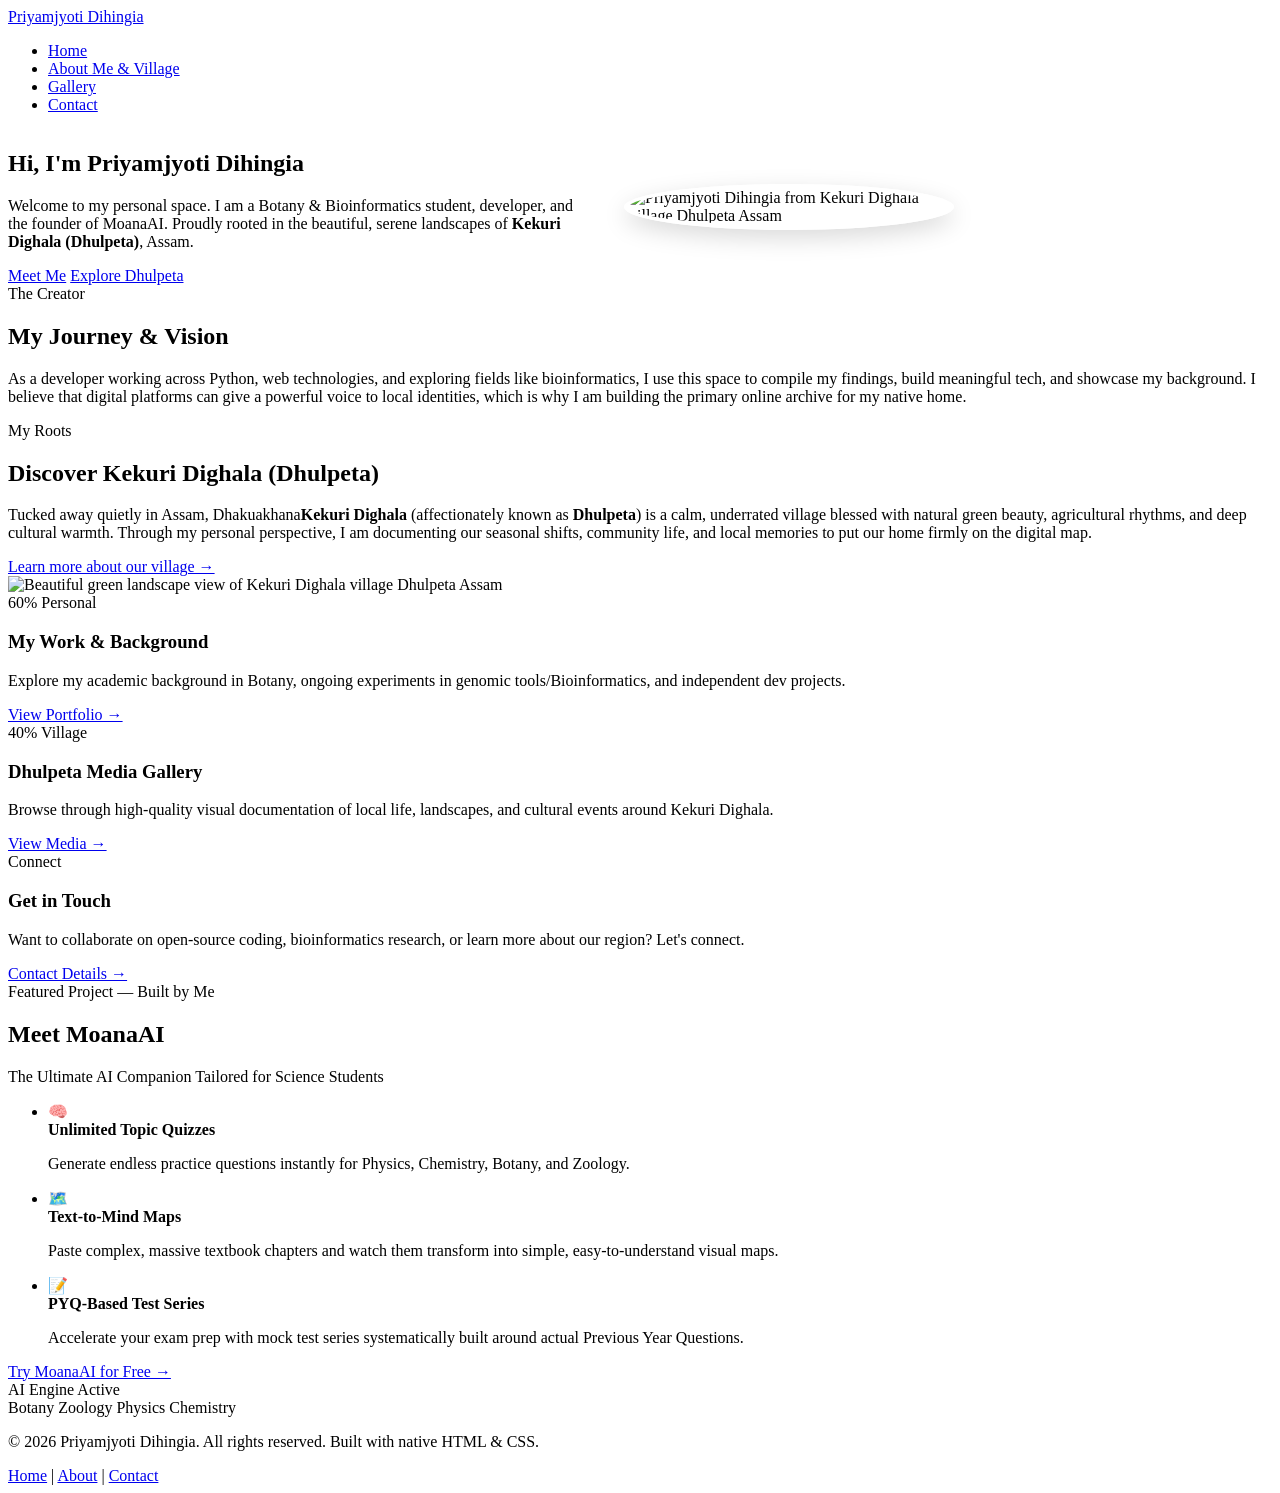
==== index.html @ 89a06f6f "Add files via upload" ====
<!DOCTYPE html>
<html lang="en">
<head>
    <meta charset="UTF-8">
    <meta name="viewport" content="width=device-width, initial-scale=1.0">
    <meta name="theme-color" content="#1b5e20"> 

    <title>Priyamjyoti Dihingia | Official Portal of Kekuri Dighala (Dhulpeta)</title>
    <meta name="description" content="Welcome to the digital portal of Priyamjyoti Dihingia, developer and researcher from Kekuri Dighala (Dhulpeta), Assam. Explore local insights, community media, and personal projects.">
    
    <link rel="canonical" href="https://your-username.github.io/my-village-website/index.html">

    <link rel="stylesheet" href="css/style.css">

    <script type="application/ld+json">
    {
      "@context": "https://schema.org",
      "@type": "ProfilePage",
      "mainEntity": {
        "@type": "Person",
        "name": "Priyamjyoti Dihingia",
        "description": "Website Developer, Bioinformatics Student, Botany Student, Python Developer, and founder of MoanaAI.",
        "image": "https://your-username.github.io/my-village-website/images/priyamjyoti-dihingia-kekuri-dighala.webp",
        "homeLocation": {
          "@type": "Place",
          "name": "Kekuri Dighala",
          "alternateName": "Dhulpeta",
          "address": {
            "@type": "PostalAddress",
            "addressRegion": "Assam",
            "addressCountry": "IN"
          }
        }
      }
    }
    </script>
</head>
<body>

    <header>
        <div class="logo">
            <a href="index.html">Priyamjyoti Dihingia</a>
        </div>
        <nav>
            <ul>
                <li><a href="index.html" class="active" aria-current="page">Home</a></li>
                <li><a href="about.html">About Me & Village</a></li>
                <li><a href="gallery.html">Gallery</a></li>
                <li><a href="contact.html">Contact</a></li>
            </ul>
        </nav>
    </header>

    <main>
        
        <section class="hero" id="home">
            <div class="hero-content" style="display: flex; align-items: center; gap: 40px; text-align: left; max-width: 1000px;">
                
                <div class="hero-text-left" style="flex: 15;">
                    <h1>Hi, I'm Priyamjyoti Dihingia</h1>
                    <p>Welcome to my personal space. I am a Botany & Bioinformatics student, developer, and the founder of MoanaAI. Proudly rooted in the beautiful, serene landscapes of <strong>Kekuri Dighala (Dhulpeta)</strong>, Assam.</p>
                    <div class="hero-buttons">
                        <a href="about.html" class="btn btn-primary">Meet Me</a>
                        <a href="gallery.html" class="btn btn-secondary">Explore Dhulpeta</a>
                    </div>
                </div>

                <div class="hero-image-right" style="flex: 10;">
                    <img src="images/priyamjyoti-dihingia-kekuri-dighala.webp" 
                         alt="Priyamjyoti Dihingia from Kekuri Dighala village Dhulpeta Assam" 
                         style="width: 100%; max-width: 320px; border-radius: 50%; border: 5px solid #ffffff; box-shadow: 0 8px 25px rgba(0,0,0,0.15);">
                </div>

            </div>
        </section>

        <section class="intro-section container">
            <div class="section-title-wrap">
                <span class="subtitle">The Creator</span>
                <h2>My Journey & Vision</h2>
            </div>
            <p>As a developer working across Python, web technologies, and exploring fields like bioinformatics, I use this space to compile my findings, build meaningful tech, and showcase my background. I believe that digital platforms can give a powerful voice to local identities, which is why I am building the primary online archive for my native home.</p>
        </section>

        <section class="village-highlight container">
            <div class="village-card-layout">
                <div class="village-text">
                    <span class="subtitle">My Roots</span>
                    <h2>Discover Kekuri Dighala (Dhulpeta)</h2>
                    <p>Tucked away quietly in Assam, Dhakuakhana<strong>Kekuri Dighala</strong> (affectionately known as <strong>Dhulpeta</strong>) is a calm, underrated village blessed with natural green beauty, agricultural rhythms, and deep cultural warmth. Through my personal perspective, I am documenting our seasonal shifts, community life, and local memories to put our home firmly on the digital map.</p>
                    <a href="about.html#village-details" class="text-link">Learn more about our village &rarr;</a>
                </div>
                <div class="village-img-placeholder">
                    <img src="images/kekuri-dighala-scenery.webp" alt="Beautiful green landscape view of Kekuri Dighala village Dhulpeta Assam" loading="lazy">
                </div>
            </div>
        </section>

        <section class="features-section container">
            
            <div class="feature-card">
                <span class="card-tag personal">60% Personal</span>
                <h3>My Work & Background</h3>
                <p>Explore my academic background in Botany, ongoing experiments in genomic tools/Bioinformatics, and independent dev projects.</p>
                <a href="about.html" class="text-link">View Portfolio &rarr;</a>
            </div>

            <div class="feature-card">
                <span class="card-tag village">40% Village</span>
                <h3>Dhulpeta Media Gallery</h3>
                <p>Browse through high-quality visual documentation of local life, landscapes, and cultural events around Kekuri Dighala.</p>
                <a href="gallery.html" class="text-link">View Media &rarr;</a>
            </div>

            <div class="feature-card">
                <span class="card-tag neutral">Connect</span>
                <h3>Get in Touch</h3>
                <p>Want to collaborate on open-source coding, bioinformatics research, or learn more about our region? Let's connect.</p>
                <a href="contact.html" class="text-link">Contact Details &rarr;</a>
            </div>

        </section>

        <!-- ================= MOANA AI SPONSORSHIP/AD CARD ================= -->
<section class="moana-ad-container container">
    <div class="moana-card">
        <div class="moana-badge">Featured Project — Built by Me</div>
        
        <div class="moana-content-wrapper">
            <div class="moana-info">
                <h2>Meet MoanaAI</h2>
                <p class="moana-tagline">The Ultimate AI Companion Tailored for Science Students</p>
                
                <ul class="moana-features">
                    <li>
                        <span class="moana-icon">🧠</span>
                        <div>
                            <strong>Unlimited Topic Quizzes</strong>
                            <p>Generate endless practice questions instantly for Physics, Chemistry, Botany, and Zoology.</p>
                        </div>
                    </li>
                    <li>
                        <span class="moana-icon">🗺️</span>
                        <div>
                            <strong>Text-to-Mind Maps</strong>
                            <p>Paste complex, massive textbook chapters and watch them transform into simple, easy-to-understand visual maps.</p>
                        </div>
                    </li>
                    <li>
                        <span class="moana-icon">📝</span>
                        <div>
                            <strong>PYQ-Based Test Series</strong>
                            <p>Accelerate your exam prep with mock test series systematically built around actual Previous Year Questions.</p>
                        </div>
                    </li>
                </ul>

                <div class="moana-cta-wrap">
                    <a href="https://synap-seed.vercel.app" target="_blank" rel="noopener" class="btn btn-moana">Try MoanaAI for Free &rarr;</a>
                </div>
            </div>
            
            <!-- A clean, pure CSS mock graphic representing visual learning -->
            <div class="moana-visual-side">
                <div class="ai-sphere-glow"></div>
                <div class="tech-box">
                    <span>AI Engine Active</span>
                    <div class="tech-line"></div>
                    <div class="tech-line short"></div>
                    <div class="tech-tags">
                        <span class="t-tag">Botany</span>
                        <span class="t-tag">Zoology</span>
                        <span class="t-tag">Physics</span>
                        <span class="t-tag">Chemistry</span>
                    </div>
                </div>
            </div>
        </div>
    </div>
</section>

    </main>

    <footer>
        <div class="footer-content container">
            <p>&copy; 2026 Priyamjyoti Dihingia. All rights reserved. Built with native HTML & CSS.</p>
            <div class="footer-links">
                <a href="index.html">Home</a> | 
                <a href="about.html">About</a> | 
                <a href="contact.html">Contact</a>
            </div>
        </div>
    </footer>

</body>
</html>
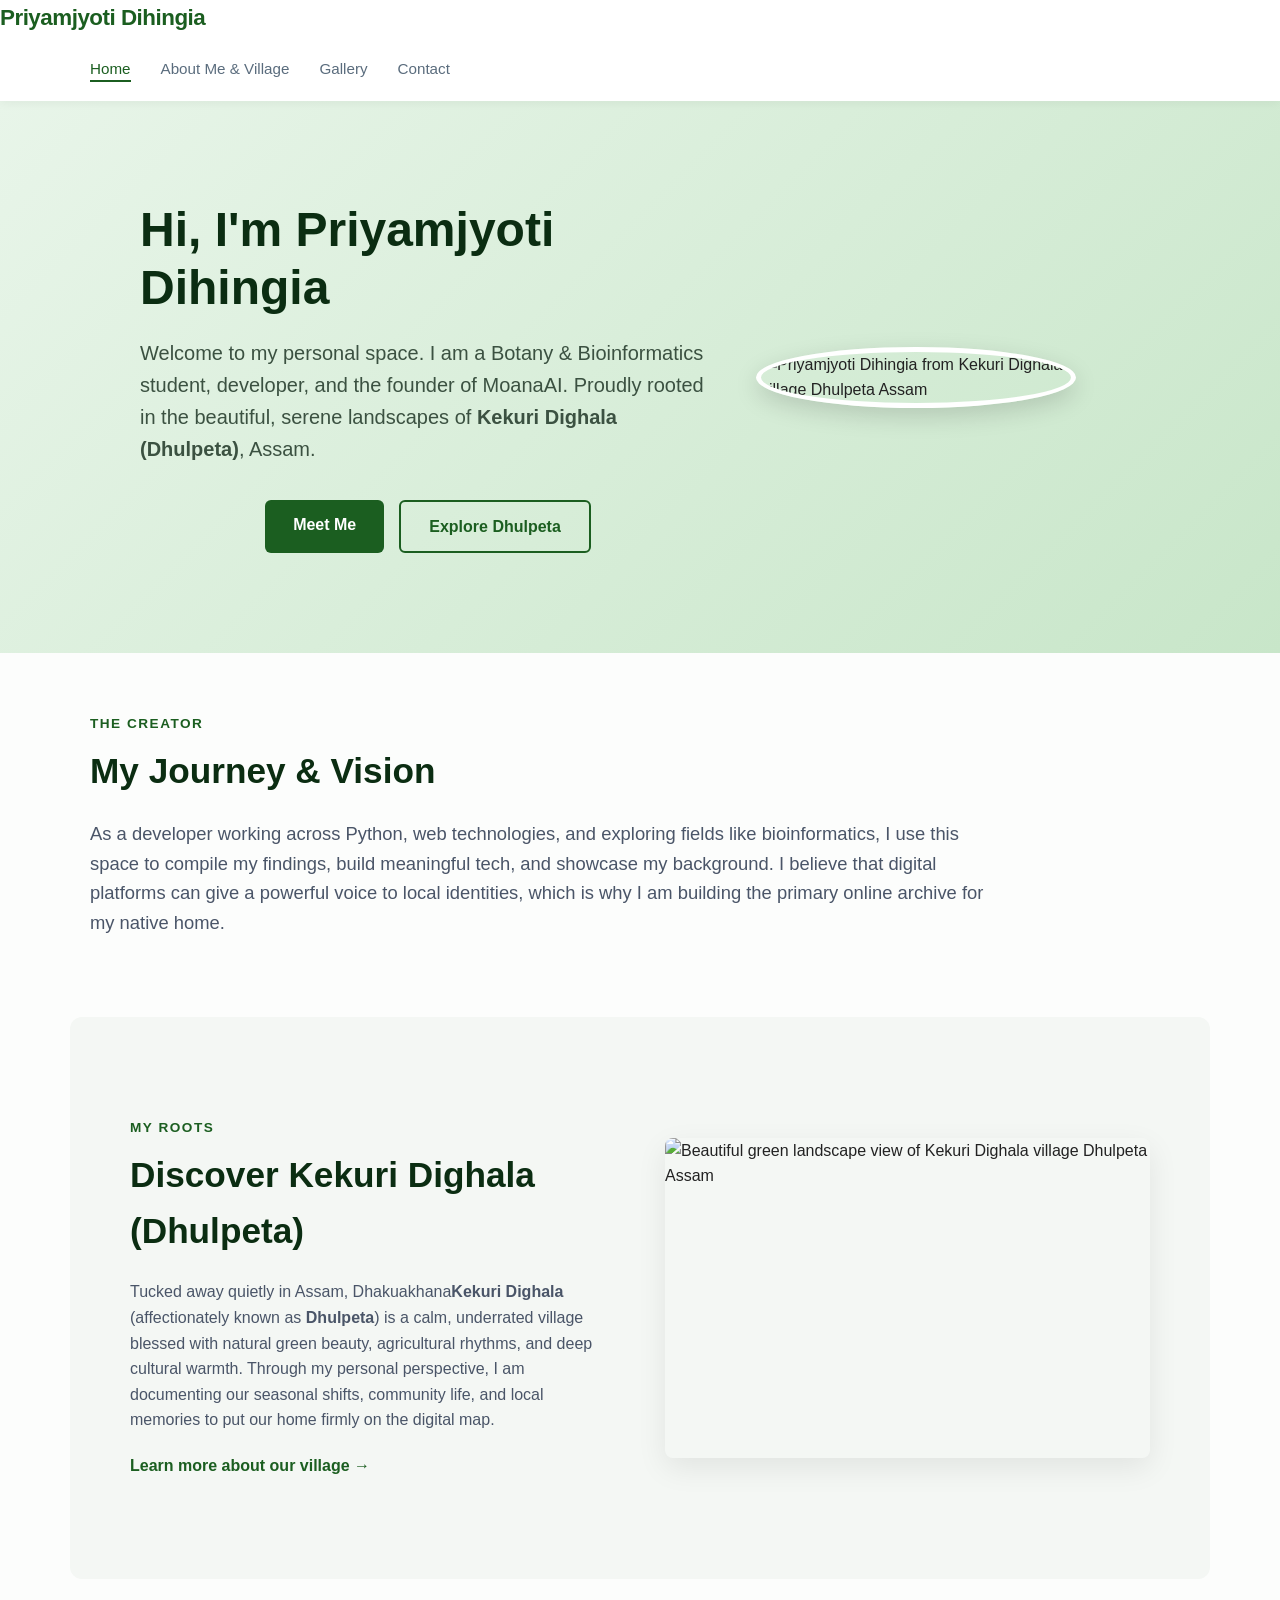
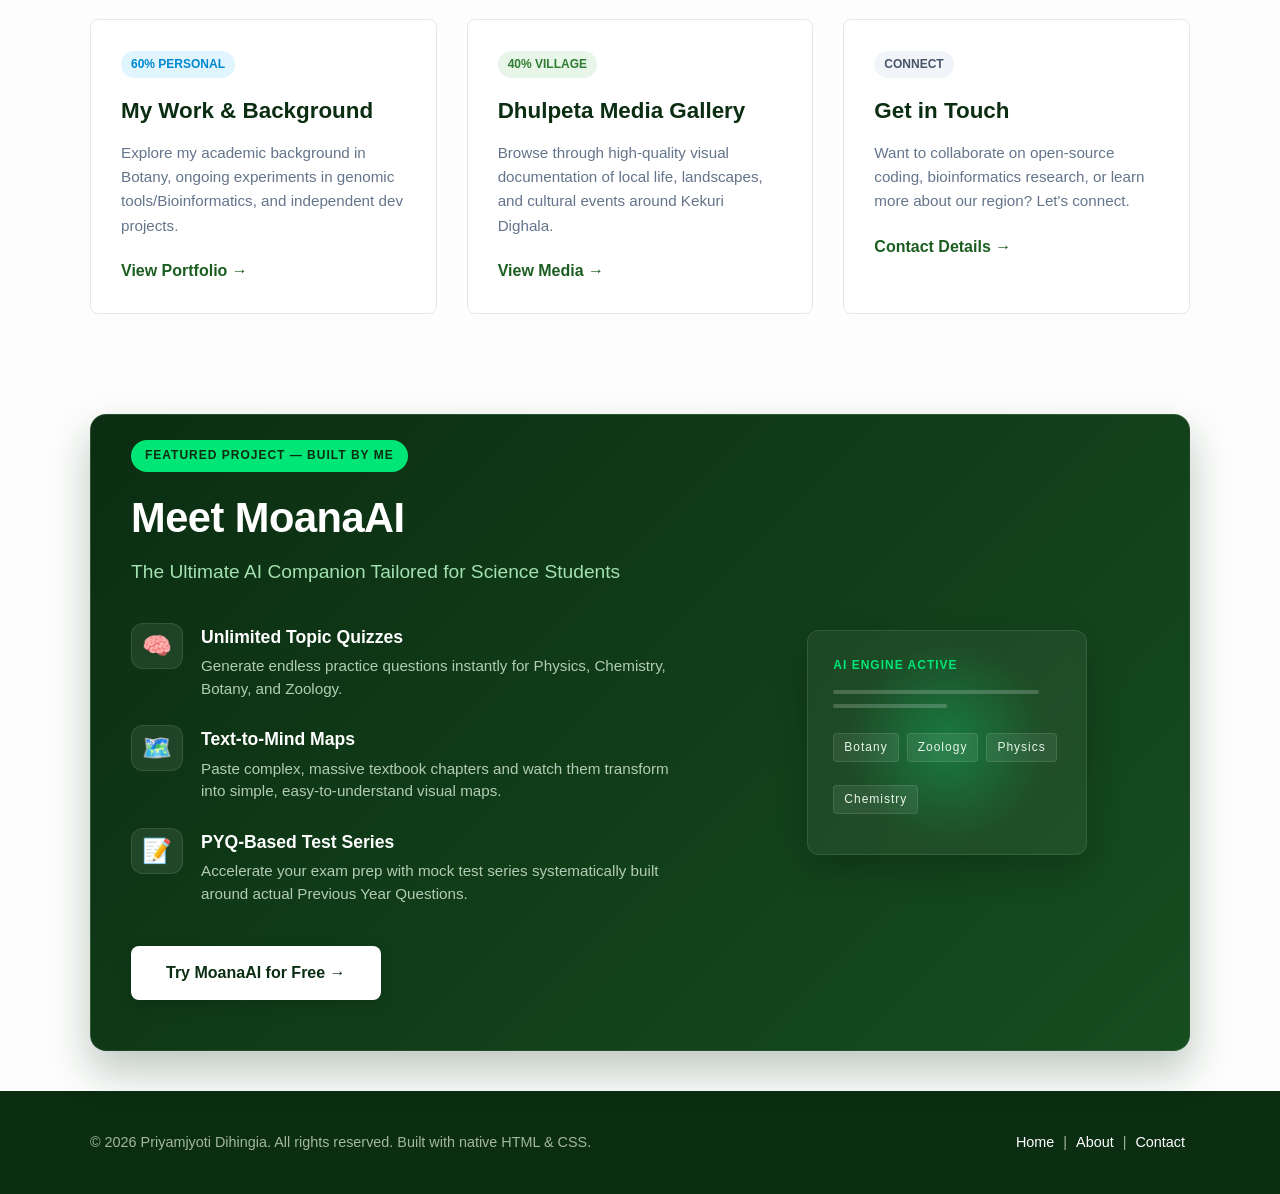
==== commit 1ec98f06: "Fix: removed absolute path slash for github pages compatibility" ====
--- a/index.html
+++ b/index.html
@@ -1,196 +1,196 @@
-<!DOCTYPE html>
-<html lang="en">
-<head>
-    <meta charset="UTF-8">
-    <meta name="viewport" content="width=device-width, initial-scale=1.0">
-    <meta name="theme-color" content="#1b5e20"> 
-
-    <title>Priyamjyoti Dihingia | Official Portal of Kekuri Dighala (Dhulpeta)</title>
-    <meta name="description" content="Welcome to the digital portal of Priyamjyoti Dihingia, developer and researcher from Kekuri Dighala (Dhulpeta), Assam. Explore local insights, community media, and personal projects.">
-    
-    <link rel="canonical" href="https://your-username.github.io/my-village-website/index.html">
-
-    <link rel="stylesheet" href="css/style.css">
-
-    <script type="application/ld+json">
-    {
-      "@context": "https://schema.org",
-      "@type": "ProfilePage",
-      "mainEntity": {
-        "@type": "Person",
-        "name": "Priyamjyoti Dihingia",
-        "description": "Website Developer, Bioinformatics Student, Botany Student, Python Developer, and founder of MoanaAI.",
-        "image": "https://your-username.github.io/my-village-website/images/priyamjyoti-dihingia-kekuri-dighala.webp",
-        "homeLocation": {
-          "@type": "Place",
-          "name": "Kekuri Dighala",
-          "alternateName": "Dhulpeta",
-          "address": {
-            "@type": "PostalAddress",
-            "addressRegion": "Assam",
-            "addressCountry": "IN"
-          }
-        }
-      }
-    }
-    </script>
-</head>
-<body>
-
-    <header>
-        <div class="logo">
-            <a href="index.html">Priyamjyoti Dihingia</a>
-        </div>
-        <nav>
-            <ul>
-                <li><a href="index.html" class="active" aria-current="page">Home</a></li>
-                <li><a href="about.html">About Me & Village</a></li>
-                <li><a href="gallery.html">Gallery</a></li>
-                <li><a href="contact.html">Contact</a></li>
-            </ul>
-        </nav>
-    </header>
-
-    <main>
-        
-        <section class="hero" id="home">
-            <div class="hero-content" style="display: flex; align-items: center; gap: 40px; text-align: left; max-width: 1000px;">
-                
-                <div class="hero-text-left" style="flex: 15;">
-                    <h1>Hi, I'm Priyamjyoti Dihingia</h1>
-                    <p>Welcome to my personal space. I am a Botany & Bioinformatics student, developer, and the founder of MoanaAI. Proudly rooted in the beautiful, serene landscapes of <strong>Kekuri Dighala (Dhulpeta)</strong>, Assam.</p>
-                    <div class="hero-buttons">
-                        <a href="about.html" class="btn btn-primary">Meet Me</a>
-                        <a href="gallery.html" class="btn btn-secondary">Explore Dhulpeta</a>
-                    </div>
-                </div>
-
-                <div class="hero-image-right" style="flex: 10;">
-                    <img src="images/priyamjyoti-dihingia-kekuri-dighala.webp" 
-                         alt="Priyamjyoti Dihingia from Kekuri Dighala village Dhulpeta Assam" 
-                         style="width: 100%; max-width: 320px; border-radius: 50%; border: 5px solid #ffffff; box-shadow: 0 8px 25px rgba(0,0,0,0.15);">
-                </div>
-
-            </div>
-        </section>
-
-        <section class="intro-section container">
-            <div class="section-title-wrap">
-                <span class="subtitle">The Creator</span>
-                <h2>My Journey & Vision</h2>
-            </div>
-            <p>As a developer working across Python, web technologies, and exploring fields like bioinformatics, I use this space to compile my findings, build meaningful tech, and showcase my background. I believe that digital platforms can give a powerful voice to local identities, which is why I am building the primary online archive for my native home.</p>
-        </section>
-
-        <section class="village-highlight container">
-            <div class="village-card-layout">
-                <div class="village-text">
-                    <span class="subtitle">My Roots</span>
-                    <h2>Discover Kekuri Dighala (Dhulpeta)</h2>
-                    <p>Tucked away quietly in Assam, Dhakuakhana<strong>Kekuri Dighala</strong> (affectionately known as <strong>Dhulpeta</strong>) is a calm, underrated village blessed with natural green beauty, agricultural rhythms, and deep cultural warmth. Through my personal perspective, I am documenting our seasonal shifts, community life, and local memories to put our home firmly on the digital map.</p>
-                    <a href="about.html#village-details" class="text-link">Learn more about our village &rarr;</a>
-                </div>
-                <div class="village-img-placeholder">
-                    <img src="images/kekuri-dighala-scenery.webp" alt="Beautiful green landscape view of Kekuri Dighala village Dhulpeta Assam" loading="lazy">
-                </div>
-            </div>
-        </section>
-
-        <section class="features-section container">
-            
-            <div class="feature-card">
-                <span class="card-tag personal">60% Personal</span>
-                <h3>My Work & Background</h3>
-                <p>Explore my academic background in Botany, ongoing experiments in genomic tools/Bioinformatics, and independent dev projects.</p>
-                <a href="about.html" class="text-link">View Portfolio &rarr;</a>
-            </div>
-
-            <div class="feature-card">
-                <span class="card-tag village">40% Village</span>
-                <h3>Dhulpeta Media Gallery</h3>
-                <p>Browse through high-quality visual documentation of local life, landscapes, and cultural events around Kekuri Dighala.</p>
-                <a href="gallery.html" class="text-link">View Media &rarr;</a>
-            </div>
-
-            <div class="feature-card">
-                <span class="card-tag neutral">Connect</span>
-                <h3>Get in Touch</h3>
-                <p>Want to collaborate on open-source coding, bioinformatics research, or learn more about our region? Let's connect.</p>
-                <a href="contact.html" class="text-link">Contact Details &rarr;</a>
-            </div>
-
-        </section>
-
-        <!-- ================= MOANA AI SPONSORSHIP/AD CARD ================= -->
-<section class="moana-ad-container container">
-    <div class="moana-card">
-        <div class="moana-badge">Featured Project — Built by Me</div>
-        
-        <div class="moana-content-wrapper">
-            <div class="moana-info">
-                <h2>Meet MoanaAI</h2>
-                <p class="moana-tagline">The Ultimate AI Companion Tailored for Science Students</p>
-                
-                <ul class="moana-features">
-                    <li>
-                        <span class="moana-icon">🧠</span>
-                        <div>
-                            <strong>Unlimited Topic Quizzes</strong>
-                            <p>Generate endless practice questions instantly for Physics, Chemistry, Botany, and Zoology.</p>
-                        </div>
-                    </li>
-                    <li>
-                        <span class="moana-icon">🗺️</span>
-                        <div>
-                            <strong>Text-to-Mind Maps</strong>
-                            <p>Paste complex, massive textbook chapters and watch them transform into simple, easy-to-understand visual maps.</p>
-                        </div>
-                    </li>
-                    <li>
-                        <span class="moana-icon">📝</span>
-                        <div>
-                            <strong>PYQ-Based Test Series</strong>
-                            <p>Accelerate your exam prep with mock test series systematically built around actual Previous Year Questions.</p>
-                        </div>
-                    </li>
-                </ul>
-
-                <div class="moana-cta-wrap">
-                    <a href="https://synap-seed.vercel.app" target="_blank" rel="noopener" class="btn btn-moana">Try MoanaAI for Free &rarr;</a>
-                </div>
-            </div>
-            
-            <!-- A clean, pure CSS mock graphic representing visual learning -->
-            <div class="moana-visual-side">
-                <div class="ai-sphere-glow"></div>
-                <div class="tech-box">
-                    <span>AI Engine Active</span>
-                    <div class="tech-line"></div>
-                    <div class="tech-line short"></div>
-                    <div class="tech-tags">
-                        <span class="t-tag">Botany</span>
-                        <span class="t-tag">Zoology</span>
-                        <span class="t-tag">Physics</span>
-                        <span class="t-tag">Chemistry</span>
-                    </div>
-                </div>
-            </div>
-        </div>
-    </div>
-</section>
-
-    </main>
-
-    <footer>
-        <div class="footer-content container">
-            <p>&copy; 2026 Priyamjyoti Dihingia. All rights reserved. Built with native HTML & CSS.</p>
-            <div class="footer-links">
-                <a href="index.html">Home</a> | 
-                <a href="about.html">About</a> | 
-                <a href="contact.html">Contact</a>
-            </div>
-        </div>
-    </footer>
-
-</body>
+<!DOCTYPE html>
+<html lang="en">
+<head>
+    <meta charset="UTF-8">
+    <meta name="viewport" content="width=device-width, initial-scale=1.0">
+    <meta name="theme-color" content="#1b5e20"> 
+
+    <title>Priyamjyoti Dihingia | Official Portal of Kekuri Dighala (Dhulpeta)</title>
+    <meta name="description" content="Welcome to the digital portal of Priyamjyoti Dihingia, developer and researcher from Kekuri Dighala (Dhulpeta), Assam. Explore local insights, community media, and personal projects.">
+    
+    <link rel="canonical" href="https://your-username.github.io/my-village-website/index.html">
+
+    <link rel="stylesheet" href="css/style.css">
+
+    <script type="application/ld+json">
+    {
+      "@context": "https://schema.org",
+      "@type": "ProfilePage",
+      "mainEntity": {
+        "@type": "Person",
+        "name": "Priyamjyoti Dihingia",
+        "description": "Website Developer, Bioinformatics Student, Botany Student, Python Developer, and founder of MoanaAI.",
+        "image": "https://your-username.github.io/my-village-website/images/priyamjyoti-dihingia-kekuri-dighala.webp",
+        "homeLocation": {
+          "@type": "Place",
+          "name": "Kekuri Dighala",
+          "alternateName": "Dhulpeta",
+          "address": {
+            "@type": "PostalAddress",
+            "addressRegion": "Assam",
+            "addressCountry": "IN"
+          }
+        }
+      }
+    }
+    </script>
+</head>
+<body>
+
+    <header>
+        <div class="logo">
+            <a href="index.html">Priyamjyoti Dihingia</a>
+        </div>
+        <nav>
+            <ul>
+                <li><a href="index.html" class="active" aria-current="page">Home</a></li>
+                <li><a href="about.html">About Me & Village</a></li>
+                <li><a href="gallery.html">Gallery</a></li>
+                <li><a href="contact.html">Contact</a></li>
+            </ul>
+        </nav>
+    </header>
+
+    <main>
+        
+        <section class="hero" id="home">
+            <div class="hero-content" style="display: flex; align-items: center; gap: 40px; text-align: left; max-width: 1000px;">
+                
+                <div class="hero-text-left" style="flex: 15;">
+                    <h1>Hi, I'm Priyamjyoti Dihingia</h1>
+                    <p>Welcome to my personal space. I am a Botany & Bioinformatics student, developer, and the founder of MoanaAI. Proudly rooted in the beautiful, serene landscapes of <strong>Kekuri Dighala (Dhulpeta)</strong>, Assam.</p>
+                    <div class="hero-buttons">
+                        <a href="about.html" class="btn btn-primary">Meet Me</a>
+                        <a href="gallery.html" class="btn btn-secondary">Explore Dhulpeta</a>
+                    </div>
+                </div>
+
+                <div class="hero-image-right" style="flex: 10;">
+                    <img src="images/priyamjyoti-dihingia-kekuri-dighala.webp" 
+                         alt="Priyamjyoti Dihingia from Kekuri Dighala village Dhulpeta Assam" 
+                         style="width: 100%; max-width: 320px; border-radius: 50%; border: 5px solid #ffffff; box-shadow: 0 8px 25px rgba(0,0,0,0.15);">
+                </div>
+
+            </div>
+        </section>
+
+        <section class="intro-section container">
+            <div class="section-title-wrap">
+                <span class="subtitle">The Creator</span>
+                <h2>My Journey & Vision</h2>
+            </div>
+            <p>As a developer working across Python, web technologies, and exploring fields like bioinformatics, I use this space to compile my findings, build meaningful tech, and showcase my background. I believe that digital platforms can give a powerful voice to local identities, which is why I am building the primary online archive for my native home.</p>
+        </section>
+
+        <section class="village-highlight container">
+            <div class="village-card-layout">
+                <div class="village-text">
+                    <span class="subtitle">My Roots</span>
+                    <h2>Discover Kekuri Dighala (Dhulpeta)</h2>
+                    <p>Tucked away quietly in Assam, Dhakuakhana<strong>Kekuri Dighala</strong> (affectionately known as <strong>Dhulpeta</strong>) is a calm, underrated village blessed with natural green beauty, agricultural rhythms, and deep cultural warmth. Through my personal perspective, I am documenting our seasonal shifts, community life, and local memories to put our home firmly on the digital map.</p>
+                    <a href="about.html#village-details" class="text-link">Learn more about our village &rarr;</a>
+                </div>
+                <div class="village-img-placeholder">
+                    <img src="images/kekuri-dighala-scenery.webp" alt="Beautiful green landscape view of Kekuri Dighala village Dhulpeta Assam" loading="lazy">
+                </div>
+            </div>
+        </section>
+
+        <section class="features-section container">
+            
+            <div class="feature-card">
+                <span class="card-tag personal">60% Personal</span>
+                <h3>My Work & Background</h3>
+                <p>Explore my academic background in Botany, ongoing experiments in genomic tools/Bioinformatics, and independent dev projects.</p>
+                <a href="about.html" class="text-link">View Portfolio &rarr;</a>
+            </div>
+
+            <div class="feature-card">
+                <span class="card-tag village">40% Village</span>
+                <h3>Dhulpeta Media Gallery</h3>
+                <p>Browse through high-quality visual documentation of local life, landscapes, and cultural events around Kekuri Dighala.</p>
+                <a href="gallery.html" class="text-link">View Media &rarr;</a>
+            </div>
+
+            <div class="feature-card">
+                <span class="card-tag neutral">Connect</span>
+                <h3>Get in Touch</h3>
+                <p>Want to collaborate on open-source coding, bioinformatics research, or learn more about our region? Let's connect.</p>
+                <a href="contact.html" class="text-link">Contact Details &rarr;</a>
+            </div>
+
+        </section>
+
+        <!-- ================= MOANA AI SPONSORSHIP/AD CARD ================= -->
+<section class="moana-ad-container container">
+    <div class="moana-card">
+        <div class="moana-badge">Featured Project — Built by Me</div>
+        
+        <div class="moana-content-wrapper">
+            <div class="moana-info">
+                <h2>Meet MoanaAI</h2>
+                <p class="moana-tagline">The Ultimate AI Companion Tailored for Science Students</p>
+                
+                <ul class="moana-features">
+                    <li>
+                        <span class="moana-icon">🧠</span>
+                        <div>
+                            <strong>Unlimited Topic Quizzes</strong>
+                            <p>Generate endless practice questions instantly for Physics, Chemistry, Botany, and Zoology.</p>
+                        </div>
+                    </li>
+                    <li>
+                        <span class="moana-icon">🗺️</span>
+                        <div>
+                            <strong>Text-to-Mind Maps</strong>
+                            <p>Paste complex, massive textbook chapters and watch them transform into simple, easy-to-understand visual maps.</p>
+                        </div>
+                    </li>
+                    <li>
+                        <span class="moana-icon">📝</span>
+                        <div>
+                            <strong>PYQ-Based Test Series</strong>
+                            <p>Accelerate your exam prep with mock test series systematically built around actual Previous Year Questions.</p>
+                        </div>
+                    </li>
+                </ul>
+
+                <div class="moana-cta-wrap">
+                    <a href="https://synap-seed.vercel.app" target="_blank" rel="noopener" class="btn btn-moana">Try MoanaAI for Free &rarr;</a>
+                </div>
+            </div>
+            
+            <!-- A clean, pure CSS mock graphic representing visual learning -->
+            <div class="moana-visual-side">
+                <div class="ai-sphere-glow"></div>
+                <div class="tech-box">
+                    <span>AI Engine Active</span>
+                    <div class="tech-line"></div>
+                    <div class="tech-line short"></div>
+                    <div class="tech-tags">
+                        <span class="t-tag">Botany</span>
+                        <span class="t-tag">Zoology</span>
+                        <span class="t-tag">Physics</span>
+                        <span class="t-tag">Chemistry</span>
+                    </div>
+                </div>
+            </div>
+        </div>
+    </div>
+</section>
+
+    </main>
+
+    <footer>
+        <div class="footer-content container">
+            <p>&copy; 2026 Priyamjyoti Dihingia. All rights reserved. Built with native HTML & CSS.</p>
+            <div class="footer-links">
+                <a href="index.html">Home</a> | 
+                <a href="about.html">About</a> | 
+                <a href="contact.html">Contact</a>
+            </div>
+        </div>
+    </footer>
+
+</body>
 </html>
--- a/css/style.css
+++ b/css/style.css
@@ -0,0 +1,815 @@
+/* ==========================================================================
+   1. BASE STYLES & RESET
+   ========================================================================== */
+* {
+    margin: 0;
+    padding: 0;
+    box-sizing: border-box;
+}
+
+html {
+    scroll-behavior: smooth;
+    /* System fonts load in 0 milliseconds and prevent font-flicker on mobile */
+    font-family: -apple-system, BlinkMacSystemFont, "Segoe UI", Roboto, Oxygen, Ubuntu, Cantarell, sans-serif;
+    color: #2c3e50;
+    background-color: #fcfdfc;
+    line-height: 1.6;
+}
+
+body {
+    overflow-x: hidden;
+}
+
+.container {
+    max-width: 1140px;
+    margin: 0 auto;
+    padding: 60px 20px;
+}
+
+a {
+    text-decoration: none;
+    color: inherit;
+    transition: color 0.2s ease;
+}
+
+img {
+    max-width: 100%;
+    height: auto;
+    display: block;
+    border-radius: 8px;
+}
+
+/* ==========================================================================
+   2. NAVIGATION HEADER
+   ========================================================================== */
+header {
+    background-color: #ffffff;
+    box-shadow: 0 2px 10px rgba(0, 0, 0, 0.05);
+    position: sticky;
+    top: 0;
+    z-index: 1000;
+}
+
+header nav {
+    max-width: 1140px;
+    margin: 0 auto;
+    padding: 20px;
+    display: flex;
+    justify-content: space-between;
+    align-items: center;
+}
+
+.logo a {
+    font-size: 1.4rem;
+    font-weight: 700;
+    color: #1b5e20; /* Deep nature green */
+    letter-spacing: -0.5px;
+}
+
+header ul {
+    display: flex;
+    list-style: none;
+    gap: 30px;
+}
+
+header ul a {
+    font-weight: 500;
+    font-size: 0.95rem;
+    color: #5a6c7d;
+    padding: 5px 0;
+    position: relative;
+}
+
+header ul a:hover, 
+header ul a.active {
+    color: #1b5e20;
+}
+
+/* Underline indicator for active page */
+header ul a.active::after {
+    content: '';
+    position: absolute;
+    bottom: 0;
+    left: 0;
+    width: 100%;
+    height: 2px;
+    background-color: #1b5e20;
+}
+
+/* ==========================================================================
+   3. HERO SECTION (60% Personal / 40% Village Blend)
+   ========================================================================== */
+.hero {
+    background: linear-gradient(135deg, #e8f5e9 0%, #c8e6c9 100%);
+    padding: 100px 20px;
+    text-align: center;
+}
+
+.hero-content {
+    max-width: 800px;
+    margin: 0 auto;
+}
+
+.hero h1 {
+    font-size: 3rem;
+    color: #0b2d12;
+    line-height: 1.2;
+    margin-bottom: 20px;
+}
+
+.hero p {
+    font-size: 1.25rem;
+    color: #3b5141;
+    margin-bottom: 35px;
+}
+
+.hero-buttons {
+    display: flex;
+    justify-content: center;
+    gap: 15px;
+}
+
+/* Buttons styles */
+.btn {
+    display: inline-block;
+    padding: 12px 28px;
+    font-weight: 600;
+    border-radius: 6px;
+    transition: all 0.2s ease;
+}
+
+.btn-primary {
+    background-color: #1b5e20;
+    color: #ffffff;
+}
+
+.btn-primary:hover {
+    background-color: #0b2d12;
+    transform: translateY(-1px);
+}
+
+.btn-secondary {
+    background-color: transparent;
+    color: #1b5e20;
+    border: 2px solid #1b5e20;
+}
+
+.btn-secondary:hover {
+    background-color: #1b5e20;
+    color: #ffffff;
+    transform: translateY(-1px);
+}
+
+/* ==========================================================================
+   4. CONTENT LAYOUTS
+   ========================================================================== */
+.subtitle {
+    display: block;
+    font-size: 0.85rem;
+    text-transform: uppercase;
+    color: #1b5e20;
+    font-weight: 700;
+    letter-spacing: 1.5px;
+    margin-bottom: 8px;
+}
+
+.section-title-wrap h2,
+.village-text h2 {
+    font-size: 2.2rem;
+    color: #0b2d12;
+    margin-bottom: 20px;
+}
+
+/* Intro text styling */
+.intro-section p {
+    font-size: 1.15rem;
+    color: #4a5568;
+    max-width: 900px;
+}
+
+/* 40% Village Highlight Layout (Flexbox for side-by-side) */
+.village-highlight {
+    background-color: #f4f7f4;
+    border-radius: 12px;
+    margin-top: 20px;
+    margin-bottom: 40px;
+}
+
+.village-card-layout {
+    display: flex;
+    align-items: center;
+    gap: 50px;
+    padding: 40px;
+}
+
+.village-text {
+    flex: 1;
+}
+
+.village-text p {
+    color: #4a5568;
+    margin-bottom: 20px;
+}
+
+.village-img-placeholder {
+    flex: 1;
+}
+
+.village-img-placeholder img {
+    box-shadow: 0 10px 30px rgba(0, 0, 0, 0.08);
+    object-fit: cover;
+    width: 100%;
+    height: 320px;
+}
+
+.text-link {
+    color: #1b5e20;
+    font-weight: 600;
+    display: inline-block;
+}
+
+.text-link:hover {
+    color: #0b2d12;
+    text-decoration: underline;
+}
+
+/* ==========================================================================
+   5. FEATURES GRID SECTION (Zero JS Responsive Columns)
+   ========================================================================== */
+.features-section {
+    display: grid;
+    /* Automatically handles column wrapping cleanly based on device width */
+    grid-template-columns: repeat(auto-fit, minmax(300px, 1fr));
+    gap: 30px;
+    padding-top: 0;
+}
+
+.feature-card {
+    background: #ffffff;
+    border: 1px solid #e2e8f0;
+    border-radius: 8px;
+    padding: 30px;
+    position: relative;
+    transition: transform 0.2s ease, box-shadow 0.2s ease;
+}
+
+.feature-card:hover {
+    transform: translateY(-4px);
+    box-shadow: 0 10px 20px rgba(0,0,0,0.05);
+}
+
+.feature-card h3 {
+    font-size: 1.4rem;
+    color: #0b2d12;
+    margin-top: 15px;
+    margin-bottom: 12px;
+}
+
+.feature-card p {
+    color: #64748b;
+    font-size: 0.95rem;
+    margin-bottom: 20px;
+}
+
+/* Badge tagging on the cards */
+.card-tag {
+    display: inline-block;
+    padding: 4px 10px;
+    font-size: 0.75rem;
+    font-weight: 700;
+    border-radius: 50px;
+    text-transform: uppercase;
+}
+
+.card-tag.personal {
+    background-color: #e1f5fe;
+    color: #0288d1;
+}
+
+.card-tag.village {
+    background-color: #e8f5e9;
+    color: #2e7d32;
+}
+
+.card-tag.neutral {
+    background-color: #f1f5f9;
+    color: #475569;
+}
+
+/* ==========================================================================
+   6. FOOTER
+   ========================================================================== */
+footer {
+    background-color: #0b2d12;
+    color: #a3b899;
+    font-size: 0.9rem;
+}
+
+.footer-content {
+    display: flex;
+    justify-content: space-between;
+    align-items: center;
+    padding: 40px 20px;
+}
+
+.footer-links a {
+    color: #ffffff;
+    margin: 0 5px;
+}
+
+.footer-links a:hover {
+    color: #c8e6c9;
+}
+
+/* ==========================================================================
+   7. RESPONSIVE MEDIA QUERIES (Mobile Adjustments)
+   ========================================================================== */
+@media (max-width: 768px) {
+    header nav {
+        flex-direction: column;
+        gap: 15px;
+    }
+
+    .hero h1 {
+        font-size: 2.2rem;
+    }
+
+    .hero p {
+        font-size: 1.1rem;
+    }
+
+    .hero-buttons {
+        flex-direction: column;
+        gap: 10px;
+    }
+
+    .village-card-layout {
+        flex-direction: column;
+        padding: 20px;
+        gap: 25px;
+    }
+    
+    .village-img-placeholder img {
+        height: 220px;
+    }
+
+    .footer-content {
+        flex-direction: column;
+        gap: 15px;
+        text-align: center;
+    }
+}
+
+
+/* ==========================================================================
+   8. MOANA AI PREMIUM CARD STYLES
+   ========================================================================== */
+.moana-ad-container {
+    padding-top: 40px;
+    padding-bottom: 40px;
+}
+
+.moana-card {
+    background: linear-gradient(135deg, #0b2d12 0%, #164d1f 100%);
+    border-radius: 16px;
+    padding: 50px 40px;
+    color: #ffffff;
+    position: relative;
+    overflow: hidden;
+    box-shadow: 0 20px 40px rgba(11, 45, 18, 0.25);
+    border: 1px solid rgba(255, 255, 255, 0.1);
+}
+
+.moana-badge {
+    position: absolute;
+    top: 25px;
+    left: 40px;
+    background-color: #00E676; /* Vibrant tech green accent */
+    color: #0b2d12;
+    font-size: 0.75rem;
+    font-weight: 700;
+    text-transform: uppercase;
+    padding: 6px 14px;
+    border-radius: 50px;
+    letter-spacing: 1px;
+}
+
+.moana-content-wrapper {
+    display: flex;
+    align-items: center;
+    gap: 50px;
+    margin-top: 20px;
+}
+
+.moana-info {
+    flex: 1.4;
+}
+
+.moana-info h2 {
+    font-size: 2.6rem;
+    color: #ffffff;
+    margin-bottom: 5px;
+    letter-spacing: -0.5px;
+}
+
+.moana-tagline {
+    font-size: 1.2rem;
+    color: #a3e2b0;
+    margin-bottom: 35px;
+    font-weight: 500;
+}
+
+/* Feature List */
+.moana-features {
+    list-style: none;
+    display: flex;
+    flex-direction: column;
+    gap: 25px;
+    margin-bottom: 40px;
+}
+
+.moana-features li {
+    display: flex;
+    align-items: flex-start;
+    gap: 18px;
+}
+
+.moana-icon {
+    font-size: 1.5rem;
+    background: rgba(255, 255, 255, 0.08);
+    padding: 10px;
+    border-radius: 12px;
+    line-height: 1;
+    border: 1px solid rgba(255, 255, 255, 0.1);
+}
+
+.moana-features strong {
+    display: block;
+    font-size: 1.1rem;
+    color: #ffffff;
+    margin-bottom: 4px;
+}
+
+.moana-features p {
+    color: #b2cbb6;
+    font-size: 0.95rem;
+    line-height: 1.5;
+}
+
+/* Premium Tech CTA Button */
+.btn-moana {
+    background-color: #ffffff;
+    color: #0b2d12;
+    padding: 14px 35px;
+    border-radius: 8px;
+    font-weight: 700;
+    font-size: 1rem;
+    box-shadow: 0 4px 15px rgba(0,0,0,0.15);
+    display: inline-block;
+    transition: all 0.2s ease;
+}
+
+.btn-moana:hover {
+    background-color: #00E676;
+    color: #0b2d12;
+    transform: translateY(-2px);
+    box-shadow: 0 8px 25px rgba(0, 230, 118, 0.3);
+}
+
+/* Decorative Visual Side Component */
+.moana-visual-side {
+    flex: 1;
+    display: flex;
+    justify-content: center;
+    position: relative;
+}
+
+.ai-sphere-glow {
+    position: absolute;
+    width: 200px;
+    height: 200px;
+    background: radial-gradient(circle, rgba(0,230,118,0.3) 0%, rgba(0,0,0,0) 70%);
+    top: 50%;
+    left: 50%;
+    transform: translate(-50%, -50%);
+    z-index: 1;
+}
+
+.tech-box {
+    background: rgba(255, 255, 255, 0.05);
+    border: 1px solid rgba(255, 255, 255, 0.1);
+    padding: 25px;
+    border-radius: 12px;
+    width: 100%;
+    max-width: 280px;
+    backdrop-filter: blur(5px);
+    z-index: 2;
+    box-shadow: 0 15px 35px rgba(0,0,0,0.2);
+}
+
+.tech-box span {
+    font-size: 0.75rem;
+    text-transform: uppercase;
+    color: #00E676;
+    font-weight: 700;
+    letter-spacing: 1px;
+    display: block;
+    margin-bottom: 15px;
+}
+
+.tech-line {
+    height: 4px;
+    background-color: rgba(255, 255, 255, 0.2);
+    border-radius: 2px;
+    margin-bottom: 10px;
+    width: 90%;
+}
+
+.tech-line.short {
+    width: 50%;
+    margin-bottom: 25px;
+}
+
+.tech-tags {
+    display: flex;
+    flex-wrap: wrap;
+    gap: 8px;
+}
+
+.t-tag {
+    background: rgba(255, 255, 255, 0.08) !important;
+    border: 1px solid rgba(255, 255, 255, 0.1);
+    padding: 4px 10px !important;
+    font-size: 0.75rem !important;
+    color: #e8f5e9 !important;
+    border-radius: 4px;
+    text-transform: none !important;
+    font-weight: 500 !important;
+}
+
+/* Responsive Scaling for Tablets and Mobile Phones */
+@media (max-width: 992px) {
+    .moana-content-wrapper {
+        flex-direction: column;
+        gap: 40px;
+    }
+    
+    .moana-visual-side {
+        width: 100%;
+    }
+}
+
+@media (max-width: 576px) {
+    .moana-card {
+        padding: 60px 20px 30px 20px;
+    }
+    
+    .moana-badge {
+        left: 20px;
+    }
+    
+    .moana-info h2 {
+        font-size: 2rem;
+    }
+    
+    .moana-tagline {
+        font-size: 1.05rem;
+        margin-bottom: 25px;
+    }
+    
+    .btn-moana {
+        width: 100%;
+        text-align: center;
+    }
+}
+
+
+/* ==========================================================================
+   1. GLOBAL STYLES & RESET (If not already present in your main CSS)
+   ========================================================================== */
+* {
+    margin: 0;
+    padding: 0;
+    box-sizing: border-box;
+}
+
+body {
+    font-family: 'Inter', sans-serif;
+    background-color: #fcfdfc;
+    color: #222222;
+    line-height: 1.6;
+    -webkit-font-smoothing: antialiased;
+}
+
+.contact-container {
+    width: 100%;
+    max-width: 1200px;
+    margin: 0 auto;
+    padding-left: 20px;
+    padding-right: 20px;
+}
+
+/* Header spacing framing the layout neatly */
+.contact-header {
+    padding: 30px 0;
+    border-bottom: 1px solid #eaeaea;
+    background-color: #ffffff;
+    margin-bottom: 40px;
+}
+
+.nav-placeholder {
+    display: flex;
+    justify-content: space-between;
+    align-items: center;
+}
+
+.logo {
+    font-weight: 700;
+    font-size: 1.2rem;
+    color: #164d1f;
+    text-decoration: none;
+}
+
+.back-link {
+    color: #666666;
+    text-decoration: none;
+    font-size: 0.9rem;
+    font-weight: 500;
+    transition: color 0.2s ease;
+}
+
+.back-link:hover {
+    color: #164d1f;
+}
+
+/* ==========================================================================
+   2. INTERACTIVE CONTACT LAYOUT
+   ========================================================================== */
+.contact-section {
+    padding-top: 20px;
+    padding-bottom: 80px;
+}
+
+.contact-grid {
+    display: grid;
+    grid-template-columns: 1fr 1.2fr;
+    gap: 60px;
+    align-items: start;
+}
+
+/* Left side typography & style */
+.section-badge {
+    display: inline-block;
+    color: #164d1f;
+    font-size: 0.85rem;
+    font-weight: 700;
+    text-transform: uppercase;
+    letter-spacing: 1px;
+    margin-bottom: 12px;
+}
+
+.contact-info-side h2 {
+    font-size: 2.5rem;
+    color: #111111;
+    line-height: 1.2;
+    margin-bottom: 20px;
+    letter-spacing: -0.5px;
+}
+
+.contact-lead {
+    font-size: 1.1rem;
+    color: #555555;
+    line-height: 1.6;
+    margin-bottom: 40px;
+}
+
+/* Contact information list items */
+.contact-details {
+    display: flex;
+    flex-direction: column;
+    gap: 30px;
+    font-style: normal;
+}
+
+.info-item {
+    display: flex;
+    align-items: flex-start;
+    gap: 20px;
+}
+
+.info-icon {
+    font-size: 1.4rem;
+    background: #e8f5e9;
+    padding: 12px;
+    border-radius: 50%;
+    line-height: 1;
+    display: flex;
+    align-items: center;
+    justify-content: center;
+}
+
+.info-item strong {
+    display: block;
+    font-size: 1rem;
+    color: #111111;
+    margin-bottom: 4px;
+}
+
+.info-item p, .info-item a {
+    color: #666666;
+    font-size: 0.95rem;
+    text-decoration: none;
+    transition: color 0.2s ease;
+}
+
+.info-item a:hover {
+    color: #164d1f;
+}
+
+/* Right side form elements card */
+.contact-form-side {
+    background: #ffffff;
+    padding: 40px;
+    border-radius: 12px;
+    box-shadow: 0 10px 30px rgba(0, 0, 0, 0.04);
+    border: 1px solid #eaeaea;
+}
+
+.interactive-form {
+    display: flex;
+    flex-direction: column;
+    gap: 20px;
+}
+
+.form-group {
+    display: flex;
+    flex-direction: column;
+    gap: 8px;
+}
+
+.form-group label {
+    font-size: 0.9rem;
+    font-weight: 600;
+    color: #333333;
+}
+
+.form-group input,
+.form-group textarea {
+    padding: 14px;
+    border: 1px solid #cccccc;
+    border-radius: 6px;
+    font-size: 1rem;
+    font-family: inherit;
+    color: #222222;
+    background-color: #fafafa;
+    transition: all 0.2s ease;
+}
+
+/* Focus input glow ring */
+.form-group input:focus,
+.form-group textarea:focus {
+    outline: none;
+    border-color: #164d1f;
+    background-color: #ffffff;
+    box-shadow: 0 0 0 4px rgba(22, 77, 31, 0.1);
+}
+
+/* Form submission button */
+.btn-submit {
+    background-color: #164d1f;
+    color: #ffffff;
+    padding: 14px;
+    border: none;
+    border-radius: 6px;
+    font-size: 1rem;
+    font-weight: 600;
+    cursor: pointer;
+    transition: all 0.2s ease;
+    text-align: center;
+    margin-top: 10px;
+}
+
+.btn-submit:hover {
+    background-color: #0b2d12;
+    transform: translateY(-1px);
+    box-shadow: 0 5px 15px rgba(11, 45, 18, 0.2);
+}
+
+/* ==========================================================================
+   3. MOBILE RESPONSIVE MEDIA QUERIES
+   ========================================================================== */
+@media (max-width: 992px) {
+    .contact-grid {
+        grid-template-columns: 1fr;
+        gap: 50px;
+    }
+    
+    .contact-form-side {
+        padding: 30px 20px;
+    }
+    
+    .contact-info-side h2 {
+        font-size: 2.1rem;
+    }
+}
+
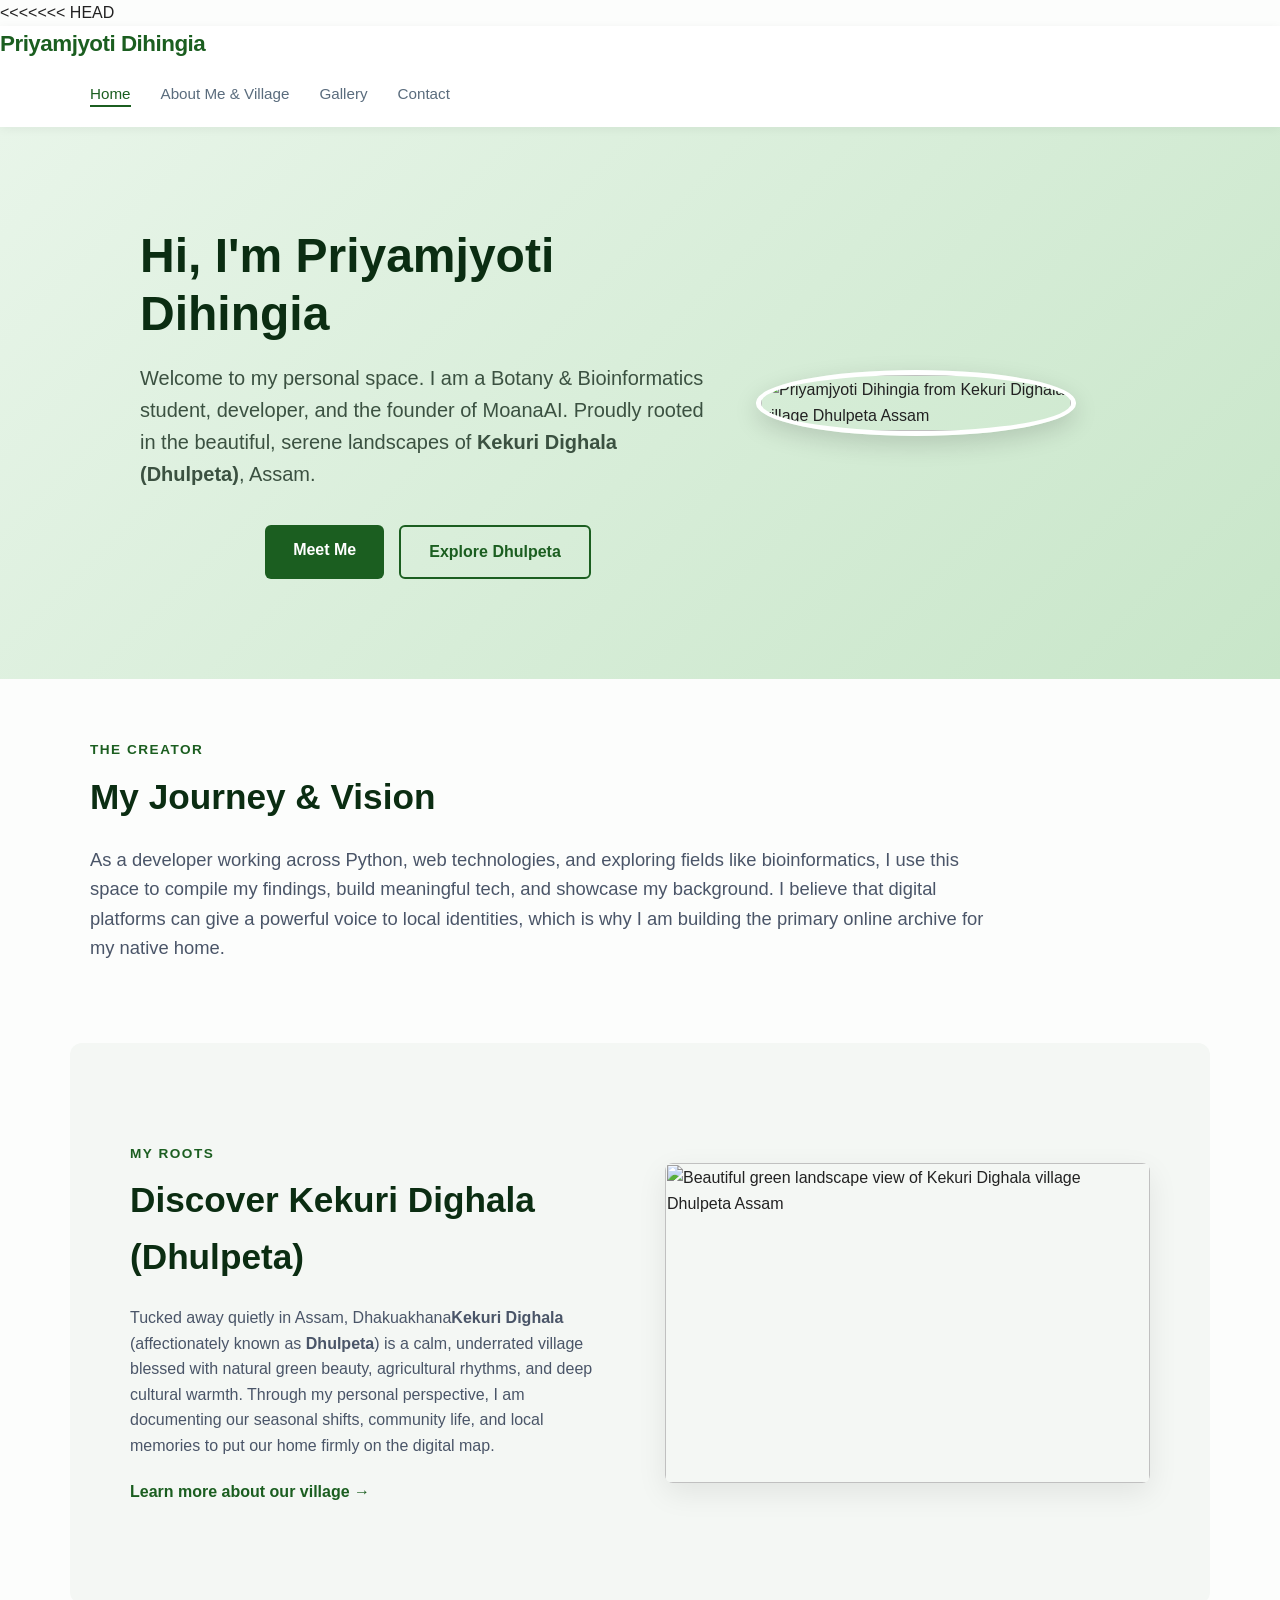
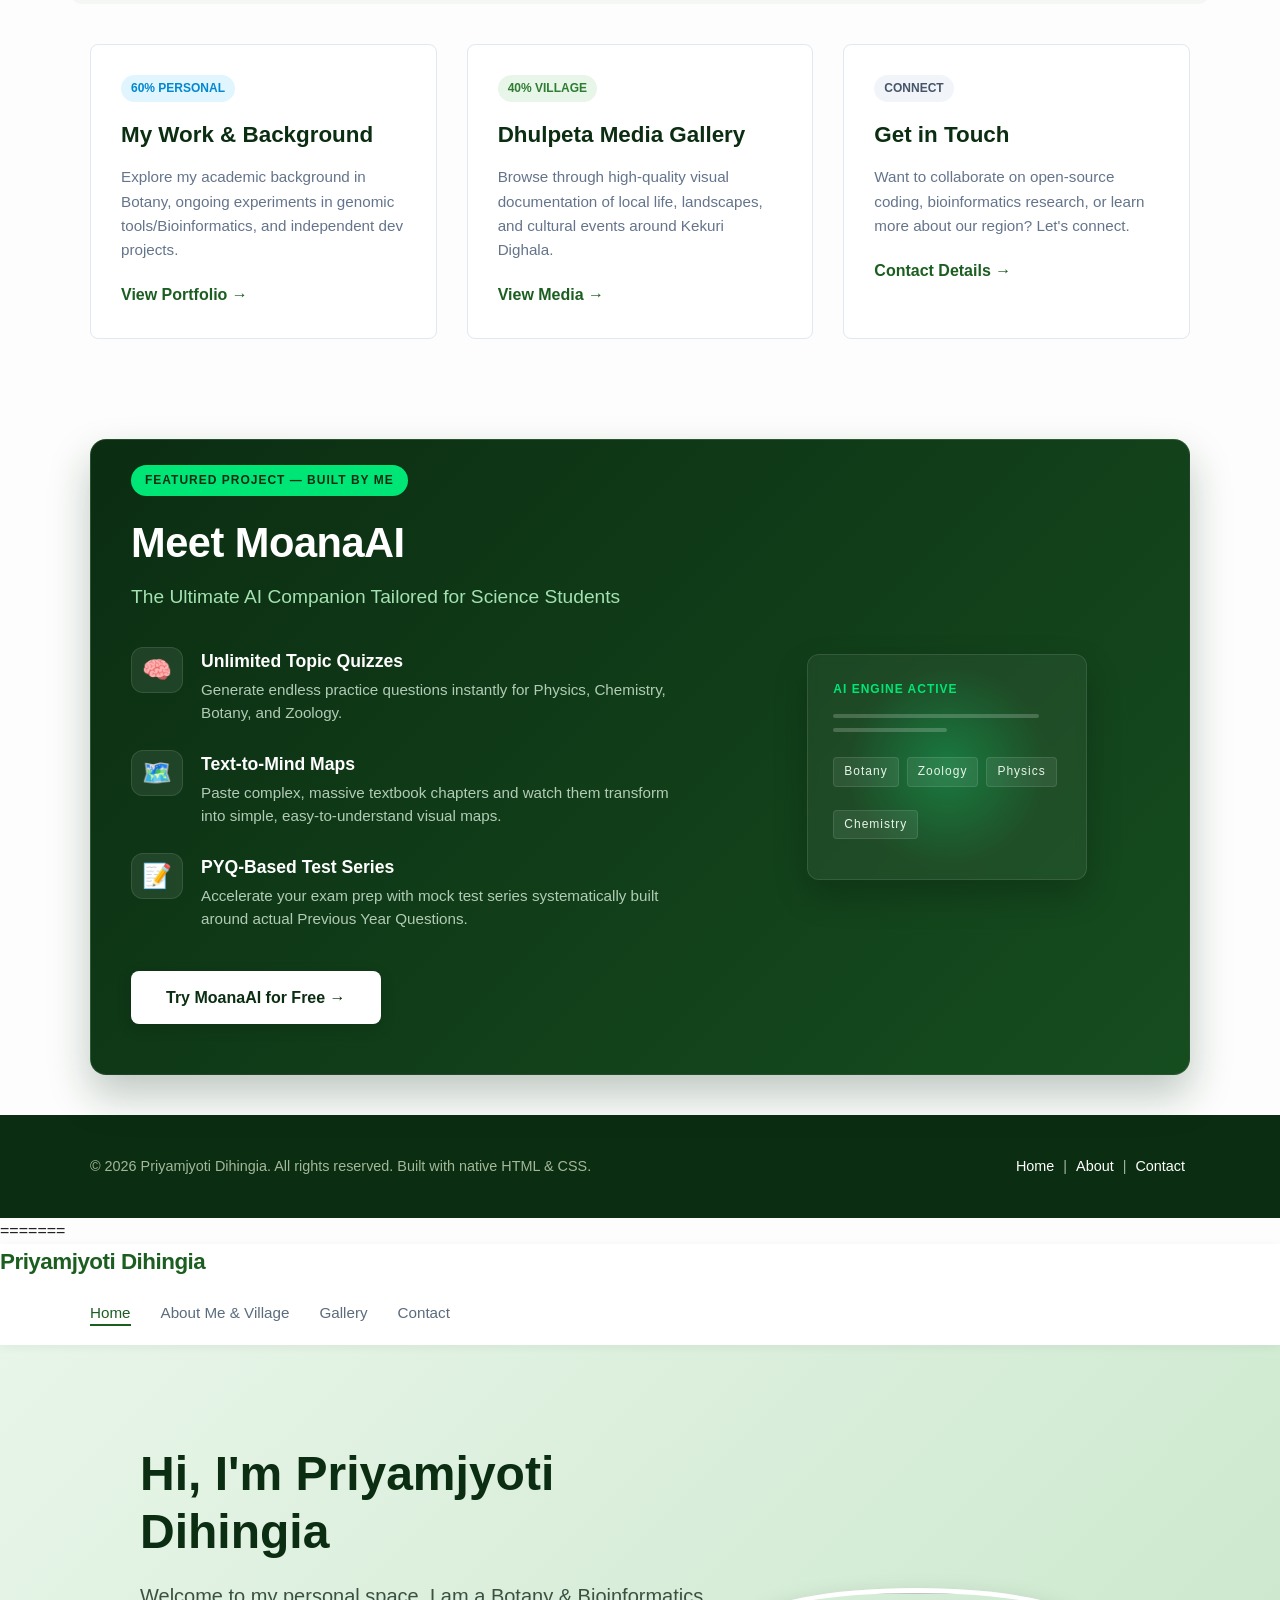
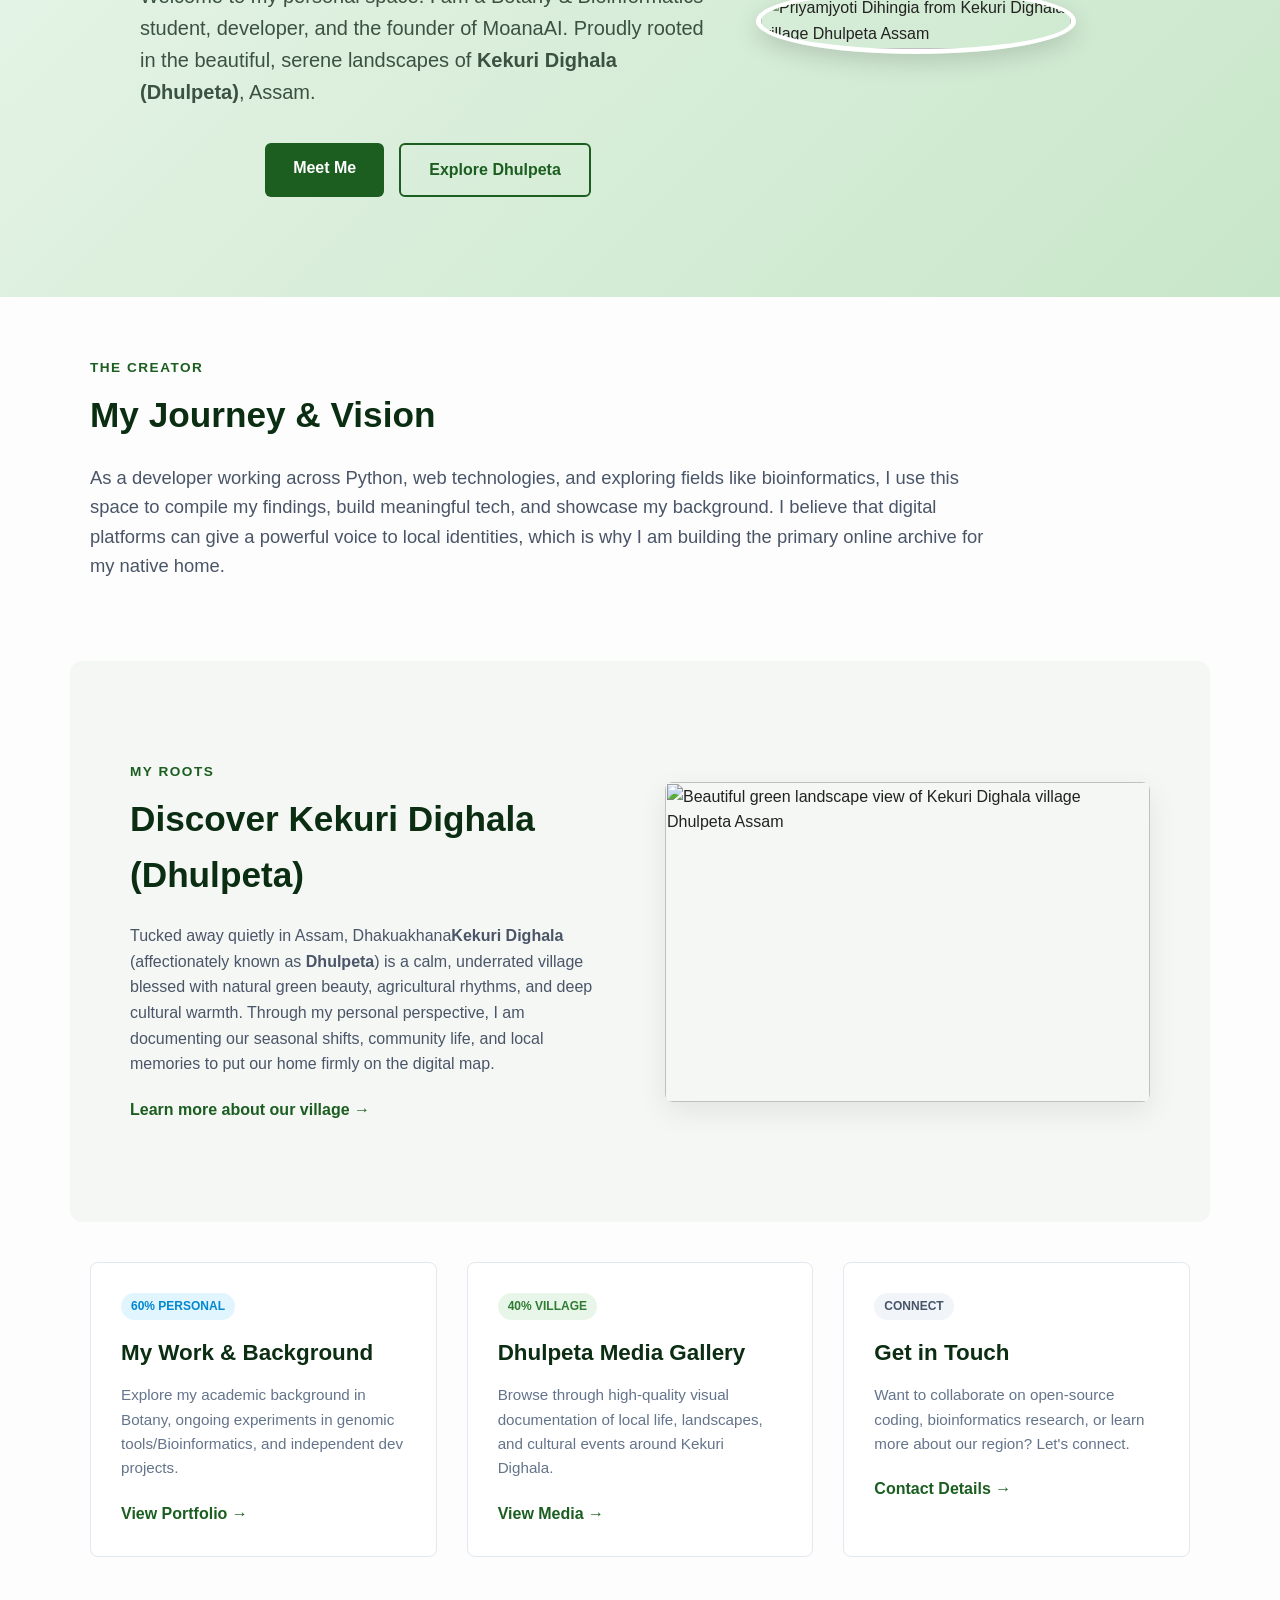
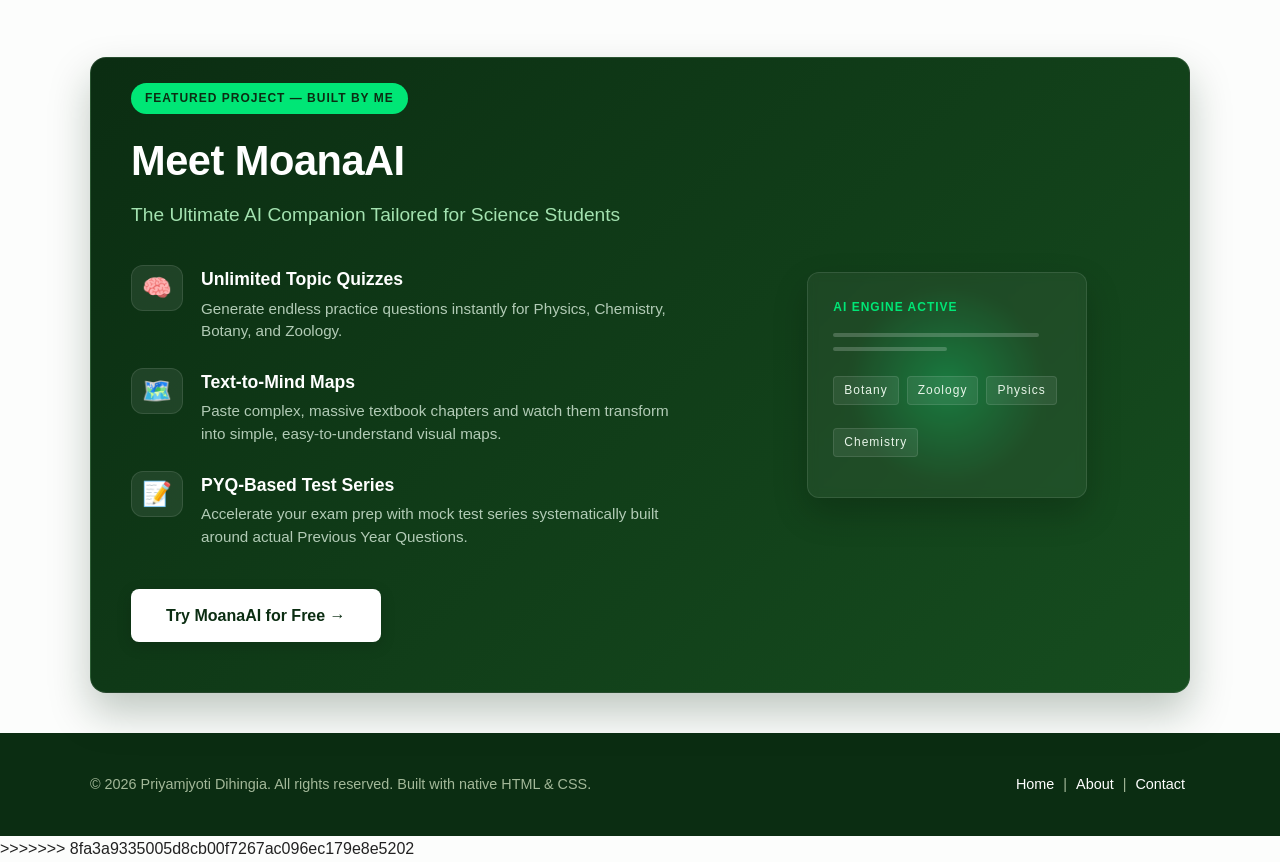
==== commit abca4301: "Chore: merged remote browser uploads with local path updates" ====
--- a/index.html
+++ b/index.html
@@ -1,3 +1,4 @@
+<<<<<<< HEAD
 <!DOCTYPE html>
 <html lang="en">
 <head>
@@ -193,4 +194,201 @@
     </footer>
 
 </body>
+=======
+<!DOCTYPE html>
+<html lang="en">
+<head>
+    <meta charset="UTF-8">
+    <meta name="viewport" content="width=device-width, initial-scale=1.0">
+    <meta name="theme-color" content="#1b5e20"> 
+
+    <title>Priyamjyoti Dihingia | Official Portal of Kekuri Dighala (Dhulpeta)</title>
+    <meta name="description" content="Welcome to the digital portal of Priyamjyoti Dihingia, developer and researcher from Kekuri Dighala (Dhulpeta), Assam. Explore local insights, community media, and personal projects.">
+    
+    <link rel="canonical" href="https://your-username.github.io/my-village-website/index.html">
+
+    <link rel="stylesheet" href="css/style.css">
+
+    <script type="application/ld+json">
+    {
+      "@context": "https://schema.org",
+      "@type": "ProfilePage",
+      "mainEntity": {
+        "@type": "Person",
+        "name": "Priyamjyoti Dihingia",
+        "description": "Website Developer, Bioinformatics Student, Botany Student, Python Developer, and founder of MoanaAI.",
+        "image": "https://your-username.github.io/my-village-website/images/priyamjyoti-dihingia-kekuri-dighala.webp",
+        "homeLocation": {
+          "@type": "Place",
+          "name": "Kekuri Dighala",
+          "alternateName": "Dhulpeta",
+          "address": {
+            "@type": "PostalAddress",
+            "addressRegion": "Assam",
+            "addressCountry": "IN"
+          }
+        }
+      }
+    }
+    </script>
+</head>
+<body>
+
+    <header>
+        <div class="logo">
+            <a href="index.html">Priyamjyoti Dihingia</a>
+        </div>
+        <nav>
+            <ul>
+                <li><a href="index.html" class="active" aria-current="page">Home</a></li>
+                <li><a href="about.html">About Me & Village</a></li>
+                <li><a href="gallery.html">Gallery</a></li>
+                <li><a href="contact.html">Contact</a></li>
+            </ul>
+        </nav>
+    </header>
+
+    <main>
+        
+        <section class="hero" id="home">
+            <div class="hero-content" style="display: flex; align-items: center; gap: 40px; text-align: left; max-width: 1000px;">
+                
+                <div class="hero-text-left" style="flex: 15;">
+                    <h1>Hi, I'm Priyamjyoti Dihingia</h1>
+                    <p>Welcome to my personal space. I am a Botany & Bioinformatics student, developer, and the founder of MoanaAI. Proudly rooted in the beautiful, serene landscapes of <strong>Kekuri Dighala (Dhulpeta)</strong>, Assam.</p>
+                    <div class="hero-buttons">
+                        <a href="about.html" class="btn btn-primary">Meet Me</a>
+                        <a href="gallery.html" class="btn btn-secondary">Explore Dhulpeta</a>
+                    </div>
+                </div>
+
+                <div class="hero-image-right" style="flex: 10;">
+                    <img src="images/priyamjyoti-dihingia-kekuri-dighala.webp" 
+                         alt="Priyamjyoti Dihingia from Kekuri Dighala village Dhulpeta Assam" 
+                         style="width: 100%; max-width: 320px; border-radius: 50%; border: 5px solid #ffffff; box-shadow: 0 8px 25px rgba(0,0,0,0.15);">
+                </div>
+
+            </div>
+        </section>
+
+        <section class="intro-section container">
+            <div class="section-title-wrap">
+                <span class="subtitle">The Creator</span>
+                <h2>My Journey & Vision</h2>
+            </div>
+            <p>As a developer working across Python, web technologies, and exploring fields like bioinformatics, I use this space to compile my findings, build meaningful tech, and showcase my background. I believe that digital platforms can give a powerful voice to local identities, which is why I am building the primary online archive for my native home.</p>
+        </section>
+
+        <section class="village-highlight container">
+            <div class="village-card-layout">
+                <div class="village-text">
+                    <span class="subtitle">My Roots</span>
+                    <h2>Discover Kekuri Dighala (Dhulpeta)</h2>
+                    <p>Tucked away quietly in Assam, Dhakuakhana<strong>Kekuri Dighala</strong> (affectionately known as <strong>Dhulpeta</strong>) is a calm, underrated village blessed with natural green beauty, agricultural rhythms, and deep cultural warmth. Through my personal perspective, I am documenting our seasonal shifts, community life, and local memories to put our home firmly on the digital map.</p>
+                    <a href="about.html#village-details" class="text-link">Learn more about our village &rarr;</a>
+                </div>
+                <div class="village-img-placeholder">
+                    <img src="images/kekuri-dighala-scenery.webp" alt="Beautiful green landscape view of Kekuri Dighala village Dhulpeta Assam" loading="lazy">
+                </div>
+            </div>
+        </section>
+
+        <section class="features-section container">
+            
+            <div class="feature-card">
+                <span class="card-tag personal">60% Personal</span>
+                <h3>My Work & Background</h3>
+                <p>Explore my academic background in Botany, ongoing experiments in genomic tools/Bioinformatics, and independent dev projects.</p>
+                <a href="about.html" class="text-link">View Portfolio &rarr;</a>
+            </div>
+
+            <div class="feature-card">
+                <span class="card-tag village">40% Village</span>
+                <h3>Dhulpeta Media Gallery</h3>
+                <p>Browse through high-quality visual documentation of local life, landscapes, and cultural events around Kekuri Dighala.</p>
+                <a href="gallery.html" class="text-link">View Media &rarr;</a>
+            </div>
+
+            <div class="feature-card">
+                <span class="card-tag neutral">Connect</span>
+                <h3>Get in Touch</h3>
+                <p>Want to collaborate on open-source coding, bioinformatics research, or learn more about our region? Let's connect.</p>
+                <a href="contact.html" class="text-link">Contact Details &rarr;</a>
+            </div>
+
+        </section>
+
+        <!-- ================= MOANA AI SPONSORSHIP/AD CARD ================= -->
+<section class="moana-ad-container container">
+    <div class="moana-card">
+        <div class="moana-badge">Featured Project — Built by Me</div>
+        
+        <div class="moana-content-wrapper">
+            <div class="moana-info">
+                <h2>Meet MoanaAI</h2>
+                <p class="moana-tagline">The Ultimate AI Companion Tailored for Science Students</p>
+                
+                <ul class="moana-features">
+                    <li>
+                        <span class="moana-icon">🧠</span>
+                        <div>
+                            <strong>Unlimited Topic Quizzes</strong>
+                            <p>Generate endless practice questions instantly for Physics, Chemistry, Botany, and Zoology.</p>
+                        </div>
+                    </li>
+                    <li>
+                        <span class="moana-icon">🗺️</span>
+                        <div>
+                            <strong>Text-to-Mind Maps</strong>
+                            <p>Paste complex, massive textbook chapters and watch them transform into simple, easy-to-understand visual maps.</p>
+                        </div>
+                    </li>
+                    <li>
+                        <span class="moana-icon">📝</span>
+                        <div>
+                            <strong>PYQ-Based Test Series</strong>
+                            <p>Accelerate your exam prep with mock test series systematically built around actual Previous Year Questions.</p>
+                        </div>
+                    </li>
+                </ul>
+
+                <div class="moana-cta-wrap">
+                    <a href="https://synap-seed.vercel.app" target="_blank" rel="noopener" class="btn btn-moana">Try MoanaAI for Free &rarr;</a>
+                </div>
+            </div>
+            
+            <!-- A clean, pure CSS mock graphic representing visual learning -->
+            <div class="moana-visual-side">
+                <div class="ai-sphere-glow"></div>
+                <div class="tech-box">
+                    <span>AI Engine Active</span>
+                    <div class="tech-line"></div>
+                    <div class="tech-line short"></div>
+                    <div class="tech-tags">
+                        <span class="t-tag">Botany</span>
+                        <span class="t-tag">Zoology</span>
+                        <span class="t-tag">Physics</span>
+                        <span class="t-tag">Chemistry</span>
+                    </div>
+                </div>
+            </div>
+        </div>
+    </div>
+</section>
+
+    </main>
+
+    <footer>
+        <div class="footer-content container">
+            <p>&copy; 2026 Priyamjyoti Dihingia. All rights reserved. Built with native HTML & CSS.</p>
+            <div class="footer-links">
+                <a href="index.html">Home</a> | 
+                <a href="about.html">About</a> | 
+                <a href="contact.html">Contact</a>
+            </div>
+        </div>
+    </footer>
+
+</body>
+>>>>>>> 8fa3a9335005d8cb00f7267ac096ec179e8e5202
 </html>
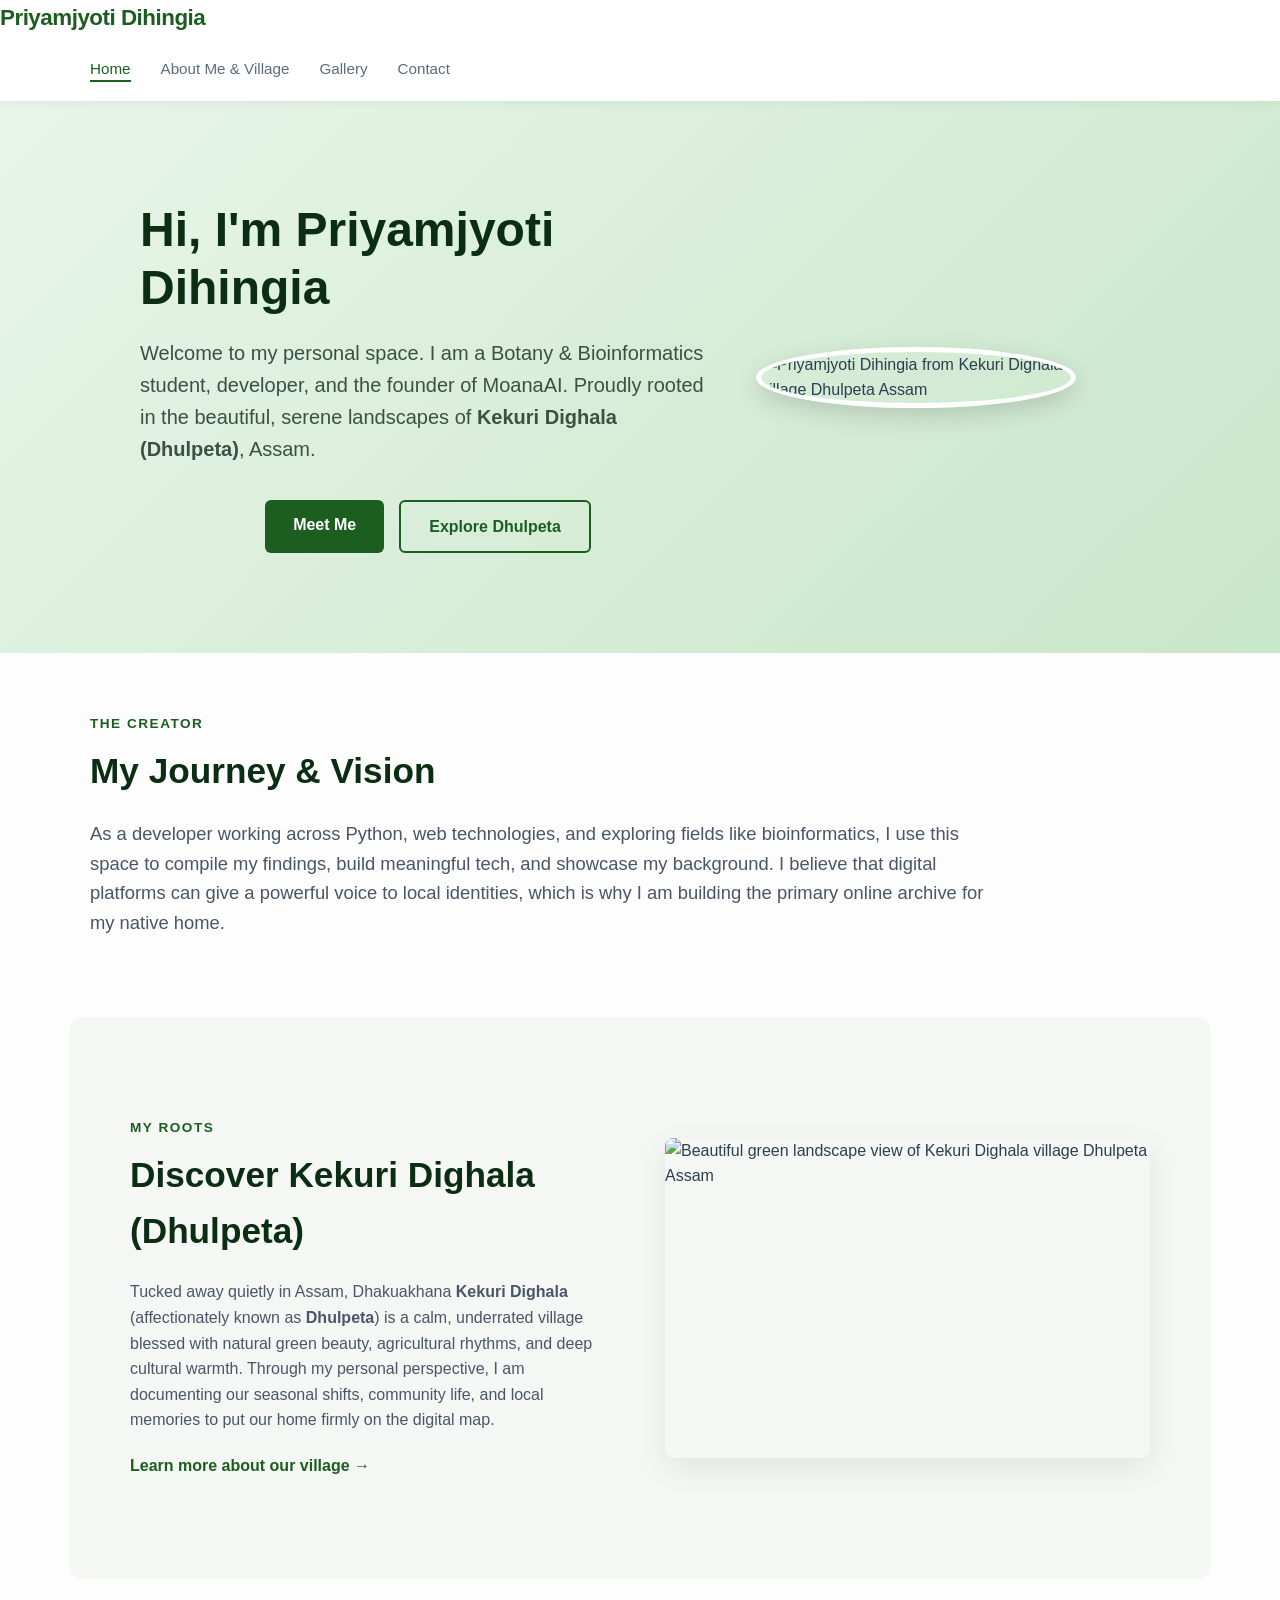
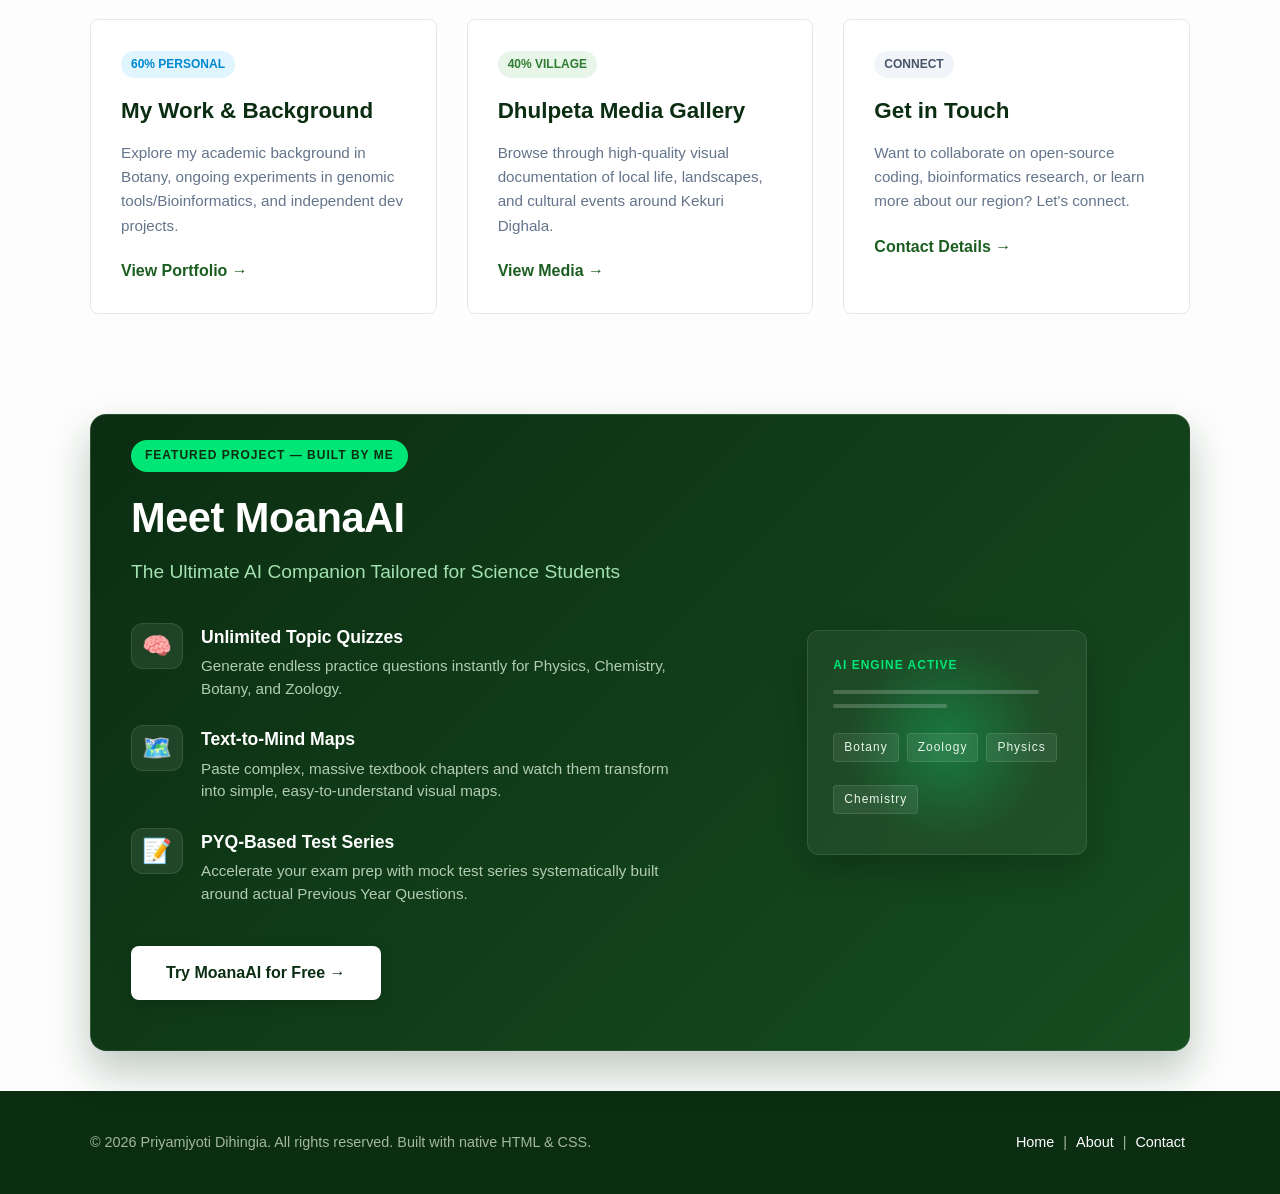
==== commit 960ec1d8: "Resolved merge conflict in contact page" ====
--- a/index.html
+++ b/index.html
@@ -1,4 +1,3 @@
-<<<<<<< HEAD
 <!DOCTYPE html>
 <html lang="en">
 <head>
@@ -11,7 +10,8 @@
     
     <link rel="canonical" href="https://your-username.github.io/my-village-website/index.html">
 
-    <link rel="stylesheet" href="css/style.css">
+    <!-- FIXED: Points to the root directory since style.css is not in a css folder -->
+    <link rel="stylesheet" href="style.css">
 
     <script type="application/ld+json">
     {
@@ -88,7 +88,7 @@
                 <div class="village-text">
                     <span class="subtitle">My Roots</span>
                     <h2>Discover Kekuri Dighala (Dhulpeta)</h2>
-                    <p>Tucked away quietly in Assam, Dhakuakhana<strong>Kekuri Dighala</strong> (affectionately known as <strong>Dhulpeta</strong>) is a calm, underrated village blessed with natural green beauty, agricultural rhythms, and deep cultural warmth. Through my personal perspective, I am documenting our seasonal shifts, community life, and local memories to put our home firmly on the digital map.</p>
+                    <p>Tucked away quietly in Assam, Dhakuakhana <strong>Kekuri Dighala</strong> (affectionately known as <strong>Dhulpeta</strong>) is a calm, underrated village blessed with natural green beauty, agricultural rhythms, and deep cultural warmth. Through my personal perspective, I am documenting our seasonal shifts, community life, and local memories to put our home firmly on the digital map.</p>
                     <a href="about.html#village-details" class="text-link">Learn more about our village &rarr;</a>
                 </div>
                 <div class="village-img-placeholder">
@@ -123,62 +123,61 @@
         </section>
 
         <!-- ================= MOANA AI SPONSORSHIP/AD CARD ================= -->
-<section class="moana-ad-container container">
-    <div class="moana-card">
-        <div class="moana-badge">Featured Project — Built by Me</div>
-        
-        <div class="moana-content-wrapper">
-            <div class="moana-info">
-                <h2>Meet MoanaAI</h2>
-                <p class="moana-tagline">The Ultimate AI Companion Tailored for Science Students</p>
+        <section class="moana-ad-container container">
+            <div class="moana-card">
+                <div class="moana-badge">Featured Project — Built by Me</div>
                 
-                <ul class="moana-features">
-                    <li>
-                        <span class="moana-icon">🧠</span>
-                        <div>
-                            <strong>Unlimited Topic Quizzes</strong>
-                            <p>Generate endless practice questions instantly for Physics, Chemistry, Botany, and Zoology.</p>
+                <div class="moana-content-wrapper">
+                    <div class="moana-info">
+                        <h2>Meet MoanaAI</h2>
+                        <p class="moana-tagline">The Ultimate AI Companion Tailored for Science Students</p>
+                        
+                        <ul class="moana-features">
+                            <li>
+                                <span class="moana-icon">🧠</span>
+                                <div>
+                                    <strong>Unlimited Topic Quizzes</strong>
+                                    <p>Generate endless practice questions instantly for Physics, Chemistry, Botany, and Zoology.</p>
+                                </div>
+                            </li>
+                            <li>
+                                <span class="moana-icon">🗺️</span>
+                                <div>
+                                    <strong>Text-to-Mind Maps</strong>
+                                    <p>Paste complex, massive textbook chapters and watch them transform into simple, easy-to-understand visual maps.</p>
+                                </div>
+                            </li>
+                            <li>
+                                <span class="moana-icon">📝</span>
+                                <div>
+                                    <strong>PYQ-Based Test Series</strong>
+                                    <p>Accelerate your exam prep with mock test series systematically built around actual Previous Year Questions.</p>
+                                </div>
+                            </li>
+                        </ul>
+
+                        <div class="moana-cta-wrap">
+                            <a href="https://synap-seed.vercel.app" target="_blank" rel="noopener" class="btn btn-moana">Try MoanaAI for Free &rarr;</a>
                         </div>
-                    </li>
-                    <li>
-                        <span class="moana-icon">🗺️</span>
-                        <div>
-                            <strong>Text-to-Mind Maps</strong>
-                            <p>Paste complex, massive textbook chapters and watch them transform into simple, easy-to-understand visual maps.</p>
+                    </div>
+                    
+                    <div class="moana-visual-side">
+                        <div class="ai-sphere-glow"></div>
+                        <div class="tech-box">
+                            <span>AI Engine Active</span>
+                            <div class="tech-line"></div>
+                            <div class="tech-line short"></div>
+                            <div class="tech-tags">
+                                <span class="t-tag">Botany</span>
+                                <span class="t-tag">Zoology</span>
+                                <span class="t-tag">Physics</span>
+                                <span class="t-tag">Chemistry</span>
+                            </div>
                         </div>
-                    </li>
-                    <li>
-                        <span class="moana-icon">📝</span>
-                        <div>
-                            <strong>PYQ-Based Test Series</strong>
-                            <p>Accelerate your exam prep with mock test series systematically built around actual Previous Year Questions.</p>
-                        </div>
-                    </li>
-                </ul>
-
-                <div class="moana-cta-wrap">
-                    <a href="https://synap-seed.vercel.app" target="_blank" rel="noopener" class="btn btn-moana">Try MoanaAI for Free &rarr;</a>
-                </div>
-            </div>
-            
-            <!-- A clean, pure CSS mock graphic representing visual learning -->
-            <div class="moana-visual-side">
-                <div class="ai-sphere-glow"></div>
-                <div class="tech-box">
-                    <span>AI Engine Active</span>
-                    <div class="tech-line"></div>
-                    <div class="tech-line short"></div>
-                    <div class="tech-tags">
-                        <span class="t-tag">Botany</span>
-                        <span class="t-tag">Zoology</span>
-                        <span class="t-tag">Physics</span>
-                        <span class="t-tag">Chemistry</span>
                     </div>
                 </div>
             </div>
-        </div>
-    </div>
-</section>
+        </section>
 
     </main>
 
@@ -194,201 +193,4 @@
     </footer>
 
 </body>
-=======
-<!DOCTYPE html>
-<html lang="en">
-<head>
-    <meta charset="UTF-8">
-    <meta name="viewport" content="width=device-width, initial-scale=1.0">
-    <meta name="theme-color" content="#1b5e20"> 
-
-    <title>Priyamjyoti Dihingia | Official Portal of Kekuri Dighala (Dhulpeta)</title>
-    <meta name="description" content="Welcome to the digital portal of Priyamjyoti Dihingia, developer and researcher from Kekuri Dighala (Dhulpeta), Assam. Explore local insights, community media, and personal projects.">
-    
-    <link rel="canonical" href="https://your-username.github.io/my-village-website/index.html">
-
-    <link rel="stylesheet" href="css/style.css">
-
-    <script type="application/ld+json">
-    {
-      "@context": "https://schema.org",
-      "@type": "ProfilePage",
-      "mainEntity": {
-        "@type": "Person",
-        "name": "Priyamjyoti Dihingia",
-        "description": "Website Developer, Bioinformatics Student, Botany Student, Python Developer, and founder of MoanaAI.",
-        "image": "https://your-username.github.io/my-village-website/images/priyamjyoti-dihingia-kekuri-dighala.webp",
-        "homeLocation": {
-          "@type": "Place",
-          "name": "Kekuri Dighala",
-          "alternateName": "Dhulpeta",
-          "address": {
-            "@type": "PostalAddress",
-            "addressRegion": "Assam",
-            "addressCountry": "IN"
-          }
-        }
-      }
-    }
-    </script>
-</head>
-<body>
-
-    <header>
-        <div class="logo">
-            <a href="index.html">Priyamjyoti Dihingia</a>
-        </div>
-        <nav>
-            <ul>
-                <li><a href="index.html" class="active" aria-current="page">Home</a></li>
-                <li><a href="about.html">About Me & Village</a></li>
-                <li><a href="gallery.html">Gallery</a></li>
-                <li><a href="contact.html">Contact</a></li>
-            </ul>
-        </nav>
-    </header>
-
-    <main>
-        
-        <section class="hero" id="home">
-            <div class="hero-content" style="display: flex; align-items: center; gap: 40px; text-align: left; max-width: 1000px;">
-                
-                <div class="hero-text-left" style="flex: 15;">
-                    <h1>Hi, I'm Priyamjyoti Dihingia</h1>
-                    <p>Welcome to my personal space. I am a Botany & Bioinformatics student, developer, and the founder of MoanaAI. Proudly rooted in the beautiful, serene landscapes of <strong>Kekuri Dighala (Dhulpeta)</strong>, Assam.</p>
-                    <div class="hero-buttons">
-                        <a href="about.html" class="btn btn-primary">Meet Me</a>
-                        <a href="gallery.html" class="btn btn-secondary">Explore Dhulpeta</a>
-                    </div>
-                </div>
-
-                <div class="hero-image-right" style="flex: 10;">
-                    <img src="images/priyamjyoti-dihingia-kekuri-dighala.webp" 
-                         alt="Priyamjyoti Dihingia from Kekuri Dighala village Dhulpeta Assam" 
-                         style="width: 100%; max-width: 320px; border-radius: 50%; border: 5px solid #ffffff; box-shadow: 0 8px 25px rgba(0,0,0,0.15);">
-                </div>
-
-            </div>
-        </section>
-
-        <section class="intro-section container">
-            <div class="section-title-wrap">
-                <span class="subtitle">The Creator</span>
-                <h2>My Journey & Vision</h2>
-            </div>
-            <p>As a developer working across Python, web technologies, and exploring fields like bioinformatics, I use this space to compile my findings, build meaningful tech, and showcase my background. I believe that digital platforms can give a powerful voice to local identities, which is why I am building the primary online archive for my native home.</p>
-        </section>
-
-        <section class="village-highlight container">
-            <div class="village-card-layout">
-                <div class="village-text">
-                    <span class="subtitle">My Roots</span>
-                    <h2>Discover Kekuri Dighala (Dhulpeta)</h2>
-                    <p>Tucked away quietly in Assam, Dhakuakhana<strong>Kekuri Dighala</strong> (affectionately known as <strong>Dhulpeta</strong>) is a calm, underrated village blessed with natural green beauty, agricultural rhythms, and deep cultural warmth. Through my personal perspective, I am documenting our seasonal shifts, community life, and local memories to put our home firmly on the digital map.</p>
-                    <a href="about.html#village-details" class="text-link">Learn more about our village &rarr;</a>
-                </div>
-                <div class="village-img-placeholder">
-                    <img src="images/kekuri-dighala-scenery.webp" alt="Beautiful green landscape view of Kekuri Dighala village Dhulpeta Assam" loading="lazy">
-                </div>
-            </div>
-        </section>
-
-        <section class="features-section container">
-            
-            <div class="feature-card">
-                <span class="card-tag personal">60% Personal</span>
-                <h3>My Work & Background</h3>
-                <p>Explore my academic background in Botany, ongoing experiments in genomic tools/Bioinformatics, and independent dev projects.</p>
-                <a href="about.html" class="text-link">View Portfolio &rarr;</a>
-            </div>
-
-            <div class="feature-card">
-                <span class="card-tag village">40% Village</span>
-                <h3>Dhulpeta Media Gallery</h3>
-                <p>Browse through high-quality visual documentation of local life, landscapes, and cultural events around Kekuri Dighala.</p>
-                <a href="gallery.html" class="text-link">View Media &rarr;</a>
-            </div>
-
-            <div class="feature-card">
-                <span class="card-tag neutral">Connect</span>
-                <h3>Get in Touch</h3>
-                <p>Want to collaborate on open-source coding, bioinformatics research, or learn more about our region? Let's connect.</p>
-                <a href="contact.html" class="text-link">Contact Details &rarr;</a>
-            </div>
-
-        </section>
-
-        <!-- ================= MOANA AI SPONSORSHIP/AD CARD ================= -->
-<section class="moana-ad-container container">
-    <div class="moana-card">
-        <div class="moana-badge">Featured Project — Built by Me</div>
-        
-        <div class="moana-content-wrapper">
-            <div class="moana-info">
-                <h2>Meet MoanaAI</h2>
-                <p class="moana-tagline">The Ultimate AI Companion Tailored for Science Students</p>
-                
-                <ul class="moana-features">
-                    <li>
-                        <span class="moana-icon">🧠</span>
-                        <div>
-                            <strong>Unlimited Topic Quizzes</strong>
-                            <p>Generate endless practice questions instantly for Physics, Chemistry, Botany, and Zoology.</p>
-                        </div>
-                    </li>
-                    <li>
-                        <span class="moana-icon">🗺️</span>
-                        <div>
-                            <strong>Text-to-Mind Maps</strong>
-                            <p>Paste complex, massive textbook chapters and watch them transform into simple, easy-to-understand visual maps.</p>
-                        </div>
-                    </li>
-                    <li>
-                        <span class="moana-icon">📝</span>
-                        <div>
-                            <strong>PYQ-Based Test Series</strong>
-                            <p>Accelerate your exam prep with mock test series systematically built around actual Previous Year Questions.</p>
-                        </div>
-                    </li>
-                </ul>
-
-                <div class="moana-cta-wrap">
-                    <a href="https://synap-seed.vercel.app" target="_blank" rel="noopener" class="btn btn-moana">Try MoanaAI for Free &rarr;</a>
-                </div>
-            </div>
-            
-            <!-- A clean, pure CSS mock graphic representing visual learning -->
-            <div class="moana-visual-side">
-                <div class="ai-sphere-glow"></div>
-                <div class="tech-box">
-                    <span>AI Engine Active</span>
-                    <div class="tech-line"></div>
-                    <div class="tech-line short"></div>
-                    <div class="tech-tags">
-                        <span class="t-tag">Botany</span>
-                        <span class="t-tag">Zoology</span>
-                        <span class="t-tag">Physics</span>
-                        <span class="t-tag">Chemistry</span>
-                    </div>
-                </div>
-            </div>
-        </div>
-    </div>
-</section>
-
-    </main>
-
-    <footer>
-        <div class="footer-content container">
-            <p>&copy; 2026 Priyamjyoti Dihingia. All rights reserved. Built with native HTML & CSS.</p>
-            <div class="footer-links">
-                <a href="index.html">Home</a> | 
-                <a href="about.html">About</a> | 
-                <a href="contact.html">Contact</a>
-            </div>
-        </div>
-    </footer>
-
-</body>
->>>>>>> 8fa3a9335005d8cb00f7267ac096ec179e8e5202
 </html>
--- a/style.css
+++ b/style.css
@@ -0,0 +1,785 @@
+/* ==========================================================================
+   1. BASE STYLES & RESET
+   ========================================================================== */
+* {
+    margin: 0;
+    padding: 0;
+    box-sizing: border-box;
+}
+
+html {
+    scroll-behavior: smooth;
+    /* System fonts load in 0 milliseconds and prevent font-flicker on mobile */
+    font-family: -apple-system, BlinkMacSystemFont, "Segoe UI", Roboto, Oxygen, Ubuntu, Cantarell, sans-serif;
+    color: #2c3e50;
+    background-color: #fcfdfc;
+    line-height: 1.6;
+}
+
+body {
+    overflow-x: hidden;
+    font-family: 'Inter', sans-serif; /* Blended from section 2 global fallbacks */
+    -webkit-font-smoothing: antialiased;
+}
+
+.container {
+    max-width: 1140px;
+    margin: 0 auto;
+    padding: 60px 20px;
+}
+
+a {
+    text-decoration: none;
+    color: inherit;
+    transition: color 0.2s ease;
+}
+
+img {
+    max-width: 100%;
+    height: auto;
+    display: block;
+    border-radius: 8px;
+}
+
+/* ==========================================================================
+   2. NAVIGATION HEADER
+   ========================================================================== */
+header {
+    background-color: #ffffff;
+    box-shadow: 0 2px 10px rgba(0, 0, 0, 0.05);
+    position: sticky;
+    top: 0;
+    z-index: 1000;
+}
+
+header nav {
+    max-width: 1140px;
+    margin: 0 auto;
+    padding: 20px;
+    display: flex;
+    justify-content: space-between;
+    align-items: center;
+}
+
+.logo a {
+    font-size: 1.4rem;
+    font-weight: 700;
+    color: #1b5e20; /* Deep nature green */
+    letter-spacing: -0.5px;
+}
+
+header ul {
+    display: flex;
+    list-style: none;
+    gap: 30px;
+}
+
+header ul a {
+    font-weight: 500;
+    font-size: 0.95rem;
+    color: #5a6c7d;
+    padding: 5px 0;
+    position: relative;
+}
+
+header ul a:hover, 
+header ul a.active {
+    color: #1b5e20;
+}
+
+/* Underline indicator for active page */
+header ul a.active::after {
+    content: '';
+    position: absolute;
+    bottom: 0;
+    left: 0;
+    width: 100%;
+    height: 2px;
+    background-color: #1b5e20;
+}
+
+/* ==========================================================================
+   3. HERO SECTION (60% Personal / 40% Village Blend)
+   ========================================================================== */
+.hero {
+    background: linear-gradient(135deg, #e8f5e9 0%, #c8e6c9 100%);
+    padding: 100px 20px;
+    text-align: center;
+}
+
+.hero-content {
+    max-width: 800px;
+    margin: 0 auto;
+}
+
+.hero h1 {
+    font-size: 3rem;
+    color: #0b2d12;
+    line-height: 1.2;
+    margin-bottom: 20px;
+}
+
+.hero p {
+    font-size: 1.25rem;
+    color: #3b5141;
+    margin-bottom: 35px;
+}
+
+.hero-buttons {
+    display: flex;
+    justify-content: center;
+    gap: 15px;
+}
+
+/* Buttons styles */
+.btn {
+    display: inline-block;
+    padding: 12px 28px;
+    font-weight: 600;
+    border-radius: 6px;
+    transition: all 0.2s ease;
+}
+
+.btn-primary {
+    background-color: #1b5e20;
+    color: #ffffff;
+}
+
+.btn-primary:hover {
+    background-color: #0b2d12;
+    transform: translateY(-1px);
+}
+
+.btn-secondary {
+    background-color: transparent;
+    color: #1b5e20;
+    border: 2px solid #1b5e20;
+}
+
+.btn-secondary:hover {
+    background-color: #1b5e20;
+    color: #ffffff;
+    transform: translateY(-1px);
+}
+
+/* ==========================================================================
+   4. CONTENT LAYOUTS
+   ========================================================================== */
+.subtitle {
+    display: block;
+    font-size: 0.85rem;
+    text-transform: uppercase;
+    color: #1b5e20;
+    font-weight: 700;
+    letter-spacing: 1.5px;
+    margin-bottom: 8px;
+}
+
+.section-title-wrap h2,
+.village-text h2 {
+    font-size: 2.2rem;
+    color: #0b2d12;
+    margin-bottom: 20px;
+}
+
+/* Intro text styling */
+.intro-section p {
+    font-size: 1.15rem;
+    color: #4a5568;
+    max-width: 900px;
+}
+
+/* 40% Village Highlight Layout (Flexbox for side-by-side) */
+.village-highlight {
+    background-color: #f4f7f4;
+    border-radius: 12px;
+    margin-top: 20px;
+    margin-bottom: 40px;
+}
+
+.village-card-layout {
+    display: flex;
+    align-items: center;
+    gap: 50px;
+    padding: 40px;
+}
+
+.village-text {
+    flex: 1;
+}
+
+.village-text p {
+    color: #4a5568;
+    margin-bottom: 20px;
+}
+
+.village-img-placeholder {
+    flex: 1;
+}
+
+.village-img-placeholder img {
+    box-shadow: 0 10px 30px rgba(0, 0, 0, 0.08);
+    object-fit: cover;
+    width: 100%;
+    height: 320px;
+}
+
+.text-link {
+    color: #1b5e20;
+    font-weight: 600;
+    display: inline-block;
+}
+
+.text-link:hover {
+    color: #0b2d12;
+    text-decoration: underline;
+}
+
+/* ==========================================================================
+   5. FEATURES GRID SECTION (Zero JS Responsive Columns)
+   ========================================================================== */
+.features-section {
+    display: grid;
+    /* Automatically handles column wrapping cleanly based on device width */
+    grid-template-columns: repeat(auto-fit, minmax(300px, 1fr));
+    gap: 30px;
+    padding-top: 0;
+}
+
+.feature-card {
+    background: #ffffff;
+    border: 1px solid #e2e8f0;
+    border-radius: 8px;
+    padding: 30px;
+    position: relative;
+    transition: transform 0.2s ease, box-shadow 0.2s ease;
+}
+
+.feature-card:hover {
+    transform: translateY(-4px);
+    box-shadow: 0 10px 20px rgba(0,0,0,0.05);
+}
+
+.feature-card h3 {
+    font-size: 1.4rem;
+    color: #0b2d12;
+    margin-top: 15px;
+    margin-bottom: 12px;
+}
+
+.feature-card p {
+    color: #64748b;
+    font-size: 0.95rem;
+    margin-bottom: 20px;
+}
+
+/* Badge tagging on the cards */
+.card-tag {
+    display: inline-block;
+    padding: 4px 10px;
+    font-size: 0.75rem;
+    font-weight: 700;
+    border-radius: 50px;
+    text-transform: uppercase;
+}
+
+.card-tag.personal {
+    background-color: #e1f5fe;
+    color: #0288d1;
+}
+
+.card-tag.village {
+    background-color: #e8f5e9;
+    color: #2e7d32;
+}
+
+.card-tag.neutral {
+    background-color: #f1f5f9;
+    color: #475569;
+}
+
+/* ==========================================================================
+   6. FOOTER
+   ========================================================================== */
+footer {
+    background-color: #0b2d12;
+    color: #a3b899;
+    font-size: 0.9rem;
+}
+
+.footer-content {
+    display: flex;
+    justify-content: space-between;
+    align-items: center;
+    padding: 40px 20px;
+}
+
+.footer-links a {
+    color: #ffffff;
+    margin: 0 5px;
+}
+
+.footer-links a:hover {
+    color: #c8e6c9;
+}
+
+/* ==========================================================================
+   7. MOANA AI PREMIUM CARD STYLES
+   ========================================================================== */
+.moana-ad-container {
+    padding-top: 40px;
+    padding-bottom: 40px;
+}
+
+.moana-card {
+    background: linear-gradient(135deg, #0b2d12 0%, #164d1f 100%);
+    border-radius: 16px;
+    padding: 50px 40px;
+    color: #ffffff;
+    position: relative;
+    overflow: hidden;
+    box-shadow: 0 20px 40px rgba(11, 45, 18, 0.25);
+    border: 1px solid rgba(255, 255, 255, 0.1);
+}
+
+.moana-badge {
+    position: absolute;
+    top: 25px;
+    left: 40px;
+    background-color: #00E676; /* Vibrant tech green accent */
+    color: #0b2d12;
+    font-size: 0.75rem;
+    font-weight: 700;
+    text-transform: uppercase;
+    padding: 6px 14px;
+    border-radius: 50px;
+    letter-spacing: 1px;
+}
+
+.moana-content-wrapper {
+    display: flex;
+    align-items: center;
+    gap: 50px;
+    margin-top: 20px;
+}
+
+.moana-info {
+    flex: 1.4;
+}
+
+.moana-info h2 {
+    font-size: 2.6rem;
+    color: #ffffff;
+    margin-bottom: 5px;
+    letter-spacing: -0.5px;
+}
+
+.moana-tagline {
+    font-size: 1.2rem;
+    color: #a3e2b0;
+    margin-bottom: 35px;
+    font-weight: 500;
+}
+
+/* Feature List */
+.moana-features {
+    list-style: none;
+    display: flex;
+    flex-direction: column;
+    gap: 25px;
+    margin-bottom: 40px;
+}
+
+.moana-features li {
+    display: flex;
+    align-items: flex-start;
+    gap: 18px;
+}
+
+.moana-icon {
+    font-size: 1.5rem;
+    background: rgba(255, 255, 255, 0.08);
+    padding: 10px;
+    border-radius: 12px;
+    line-height: 1;
+    border: 1px solid rgba(255, 255, 255, 0.1);
+}
+
+.moana-features strong {
+    display: block;
+    font-size: 1.1rem;
+    color: #ffffff;
+    margin-bottom: 4px;
+}
+
+.moana-features p {
+    color: #b2cbb6;
+    font-size: 0.95rem;
+    line-height: 1.5;
+}
+
+/* Premium Tech CTA Button */
+.btn-moana {
+    background-color: #ffffff;
+    color: #0b2d12;
+    padding: 14px 35px;
+    border-radius: 8px;
+    font-weight: 700;
+    font-size: 1rem;
+    box-shadow: 0 4px 15px rgba(0,0,0,0.15);
+    display: inline-block;
+    transition: all 0.2s ease;
+}
+
+.btn-moana:hover {
+    background-color: #00E676;
+    color: #0b2d12;
+    transform: translateY(-2px);
+    box-shadow: 0 8px 25px rgba(0, 230, 118, 0.3);
+}
+
+/* Decorative Visual Side Component */
+.moana-visual-side {
+    flex: 1;
+    display: flex;
+    justify-content: center;
+    position: relative;
+}
+
+.ai-sphere-glow {
+    position: absolute;
+    width: 200px;
+    height: 200px;
+    background: radial-gradient(circle, rgba(0,230,118,0.3) 0%, rgba(0,0,0,0) 70%);
+    top: 50%;
+    left: 50%;
+    transform: translate(-50%, -50%);
+    z-index: 1;
+}
+
+.tech-box {
+    background: rgba(255, 255, 255, 0.05);
+    border: 1px solid rgba(255, 255, 255, 0.1);
+    padding: 25px;
+    border-radius: 12px;
+    width: 100%;
+    max-width: 280px;
+    backdrop-filter: blur(5px);
+    z-index: 2;
+    box-shadow: 0 15px 35px rgba(0,0,0,0.2);
+}
+
+.tech-box span {
+    font-size: 0.75rem;
+    text-transform: uppercase;
+    color: #00E676;
+    font-weight: 700;
+    letter-spacing: 1px;
+    display: block;
+    margin-bottom: 15px;
+}
+
+.tech-line {
+    height: 4px;
+    background-color: rgba(255, 255, 255, 0.2);
+    border-radius: 2px;
+    margin-bottom: 10px;
+    width: 90%;
+}
+
+.tech-line.short {
+    width: 50%;
+    margin-bottom: 25px;
+}
+
+.tech-tags {
+    display: flex;
+    flex-wrap: wrap;
+    gap: 8px;
+}
+
+.t-tag {
+    background: rgba(255, 255, 255, 0.08) !important;
+    border: 1px solid rgba(255, 255, 255, 0.1);
+    padding: 4px 10px !important;
+    font-size: 0.75rem !important;
+    color: #e8f5e9 !important;
+    border-radius: 4px;
+    text-transform: none !important;
+    font-weight: 500 !important;
+}
+
+/* ==========================================================================
+   8. CONTACT INTERACTIVE LAYOUT
+   ========================================================================== */
+.contact-container {
+    width: 100%;
+    max-width: 1200px;
+    margin: 0 auto;
+    padding-left: 20px;
+    padding-right: 20px;
+}
+
+.contact-header {
+    padding: 30px 0;
+    border-bottom: 1px solid #eaeaea;
+    background-color: #ffffff;
+    margin-bottom: 40px;
+}
+
+.nav-placeholder {
+    display: flex;
+    justify-content: space-between;
+    align-items: center;
+}
+
+.logo {
+    font-weight: 700;
+    font-size: 1.2rem;
+    color: #164d1f;
+    text-decoration: none;
+}
+
+.back-link {
+    color: #666666;
+    text-decoration: none;
+    font-size: 0.9rem;
+    font-weight: 500;
+    transition: color 0.2s ease;
+}
+
+.back-link:hover {
+    color: #164d1f;
+}
+
+.contact-section {
+    padding-top: 20px;
+    padding-bottom: 80px;
+}
+
+.contact-grid {
+    display: grid;
+    grid-template-columns: 1fr 1.2fr;
+    gap: 60px;
+    align-items: start;
+}
+
+.section-badge {
+    display: inline-block;
+    color: #164d1f;
+    font-size: 0.85rem;
+    font-weight: 700;
+    text-transform: uppercase;
+    letter-spacing: 1px;
+    margin-bottom: 12px;
+}
+
+.contact-info-side h2 {
+    font-size: 2.5rem;
+    color: #111111;
+    line-height: 1.2;
+    margin-bottom: 20px;
+    letter-spacing: -0.5px;
+}
+
+.contact-lead {
+    font-size: 1.1rem;
+    color: #555555;
+    line-height: 1.6;
+    margin-bottom: 40px;
+}
+
+.contact-details {
+    display: flex;
+    flex-direction: column;
+    gap: 30px;
+    font-style: normal;
+}
+
+.info-item {
+    display: flex;
+    align-items: flex-start;
+    gap: 20px;
+}
+
+.info-icon {
+    font-size: 1.4rem;
+    background: #e8f5e9;
+    padding: 12px;
+    border-radius: 50%;
+    line-height: 1;
+    display: flex;
+    align-items: center;
+    justify-content: center;
+}
+
+.info-item strong {
+    display: block;
+    font-size: 1rem;
+    color: #111111;
+    margin-bottom: 4px;
+}
+
+.info-item p, .info-item a {
+    color: #666666;
+    font-size: 0.95rem;
+    text-decoration: none;
+    transition: color 0.2s ease;
+}
+
+.info-item a:hover {
+    color: #164d1f;
+}
+
+.contact-form-side {
+    background: #ffffff;
+    padding: 40px;
+    border-radius: 12px;
+    box-shadow: 0 10px 30px rgba(0, 0, 0, 0.04);
+    border: 1px solid #eaeaea;
+}
+
+.interactive-form {
+    display: flex;
+    flex-direction: column;
+    gap: 20px;
+}
+
+.form-group {
+    display: flex;
+    flex-direction: column;
+    gap: 8px;
+}
+
+.form-group label {
+    font-size: 0.9rem;
+    font-weight: 600;
+    color: #333333;
+}
+
+.form-group input,
+.form-group textarea {
+    padding: 14px;
+    border: 1px solid #cccccc;
+    border-radius: 6px;
+    font-size: 1rem;
+    font-family: inherit;
+    color: #222222;
+    background-color: #fafafa;
+    transition: all 0.2s ease;
+}
+
+.form-group input:focus,
+.form-group textarea:focus {
+    outline: none;
+    border-color: #164d1f;
+    background-color: #ffffff;
+    box-shadow: 0 0 0 4px rgba(22, 77, 31, 0.1);
+}
+
+.btn-submit {
+    background-color: #164d1f;
+    color: #ffffff;
+    padding: 14px;
+    border: none;
+    border-radius: 6px;
+    font-size: 1rem;
+    font-weight: 600;
+    cursor: pointer;
+    transition: all 0.2s ease;
+    text-align: center;
+    margin-top: 10px;
+}
+
+.btn-submit:hover {
+    background-color: #0b2d12;
+    transform: translateY(-1px);
+    box-shadow: 0 5px 15px rgba(11, 45, 18, 0.2);
+}
+
+/* ==========================================================================
+   9. RESPONSIVE MEDIA QUERIES (Unified Mobile Adjustments)
+   ========================================================================== */
+@media (max-width: 992px) {
+    .moana-content-wrapper {
+        flex-direction: column;
+        gap: 40px;
+    }
+    
+    .moana-visual-side {
+        width: 100%;
+    }
+
+    .contact-grid {
+        grid-template-columns: 1fr;
+        gap: 50px;
+    }
+    
+    .contact-form-side {
+        padding: 30px 20px;
+    }
+    
+    .contact-info-side h2 {
+        font-size: 2.1rem;
+    }
+}
+
+@media (max-width: 768px) {
+    header nav {
+        flex-direction: column;
+        gap: 15px;
+    }
+
+    .hero h1 {
+        font-size: 2.2rem;
+    }
+
+    .hero p {
+        font-size: 1.1rem;
+    }
+
+    .hero-buttons {
+        flex-direction: column;
+        gap: 10px;
+    }
+
+    .village-card-layout {
+        flex-direction: column;
+        padding: 20px;
+        gap: 25px;
+    }
+    
+    .village-img-placeholder img {
+        height: 220px;
+    }
+
+    .footer-content {
+        flex-direction: column;
+        gap: 15px;
+        text-align: center;
+    }
+}
+
+@media (max-width: 576px) {
+    .moana-card {
+        padding: 60px 20px 30px 20px;
+    }
+    
+    .moana-badge {
+        left: 20px;
+    }
+    
+    .moana-info h2 {
+        font-size: 2rem;
+    }
+    
+    .moana-tagline {
+        font-size: 1.05rem;
+        margin-bottom: 25px;
+    }
+    
+    .btn-moana {
+        width: 100%;
+        text-align: center;
+    }
+}
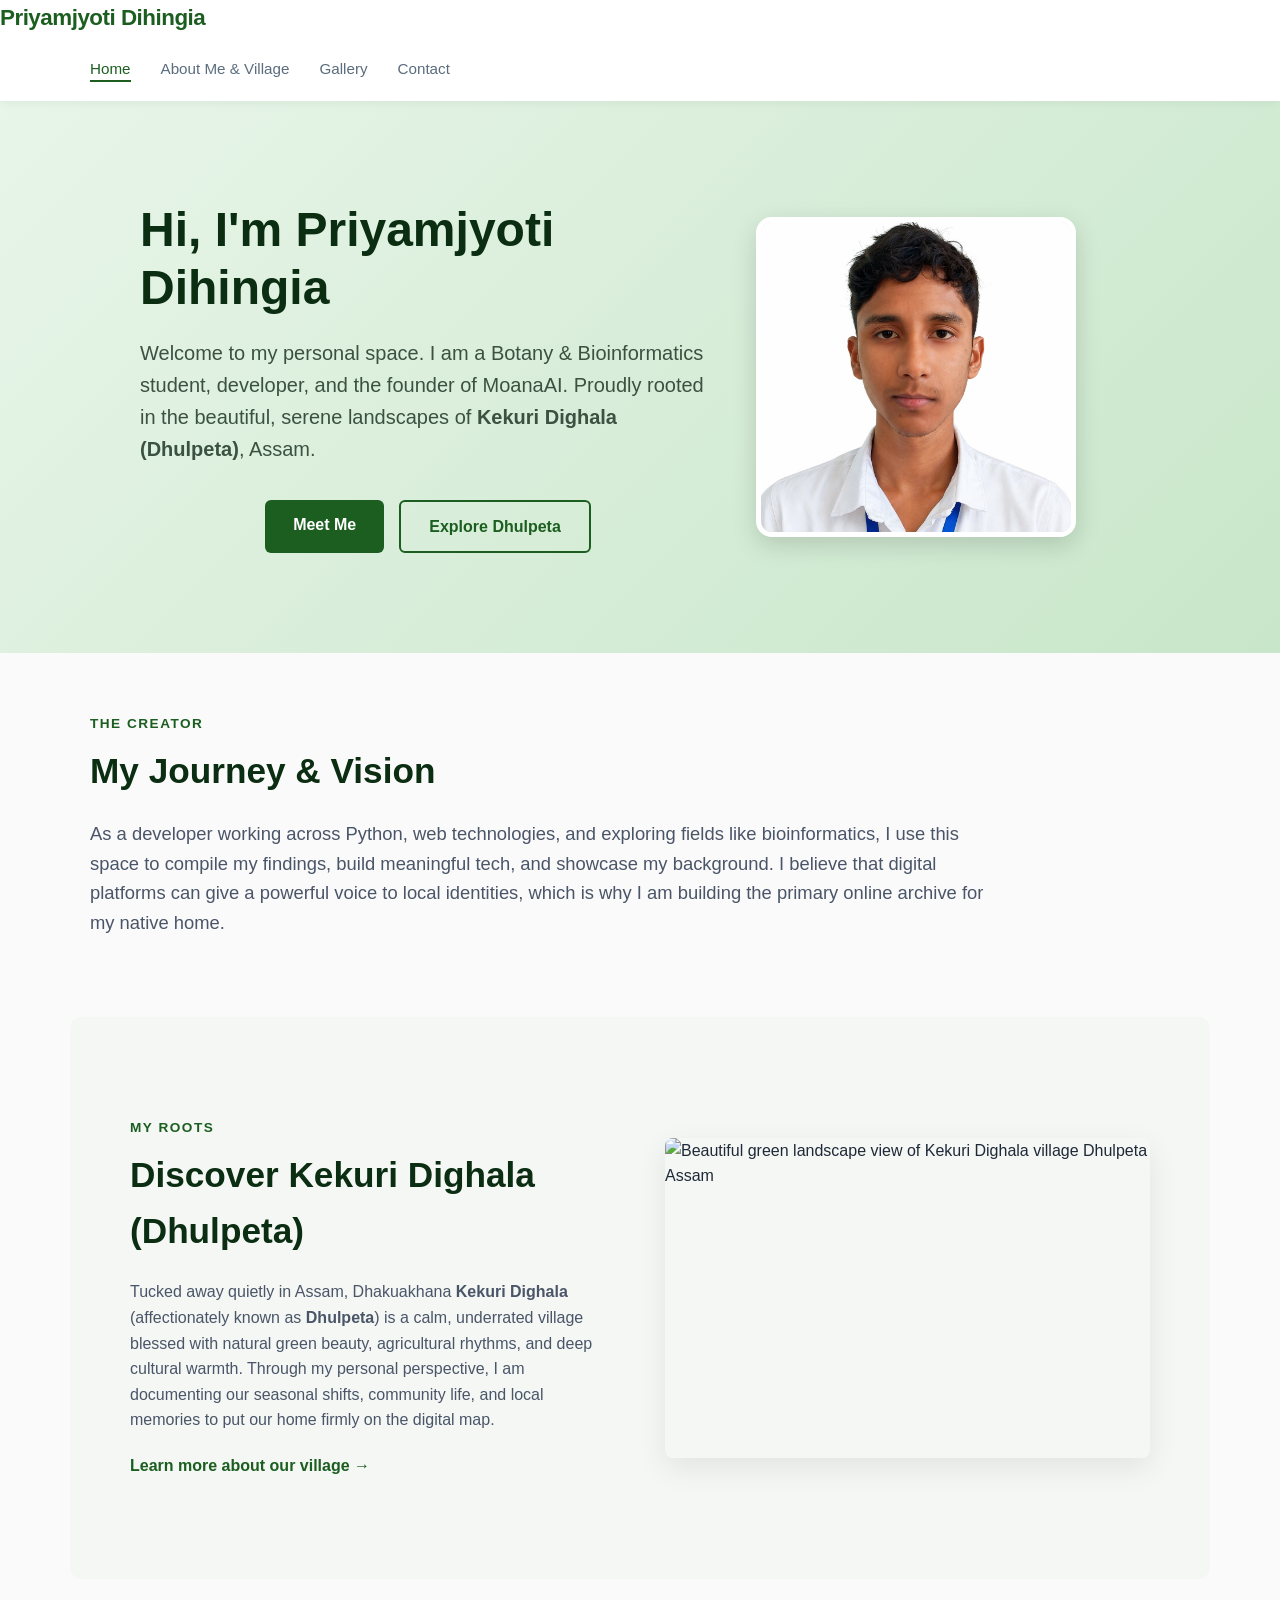
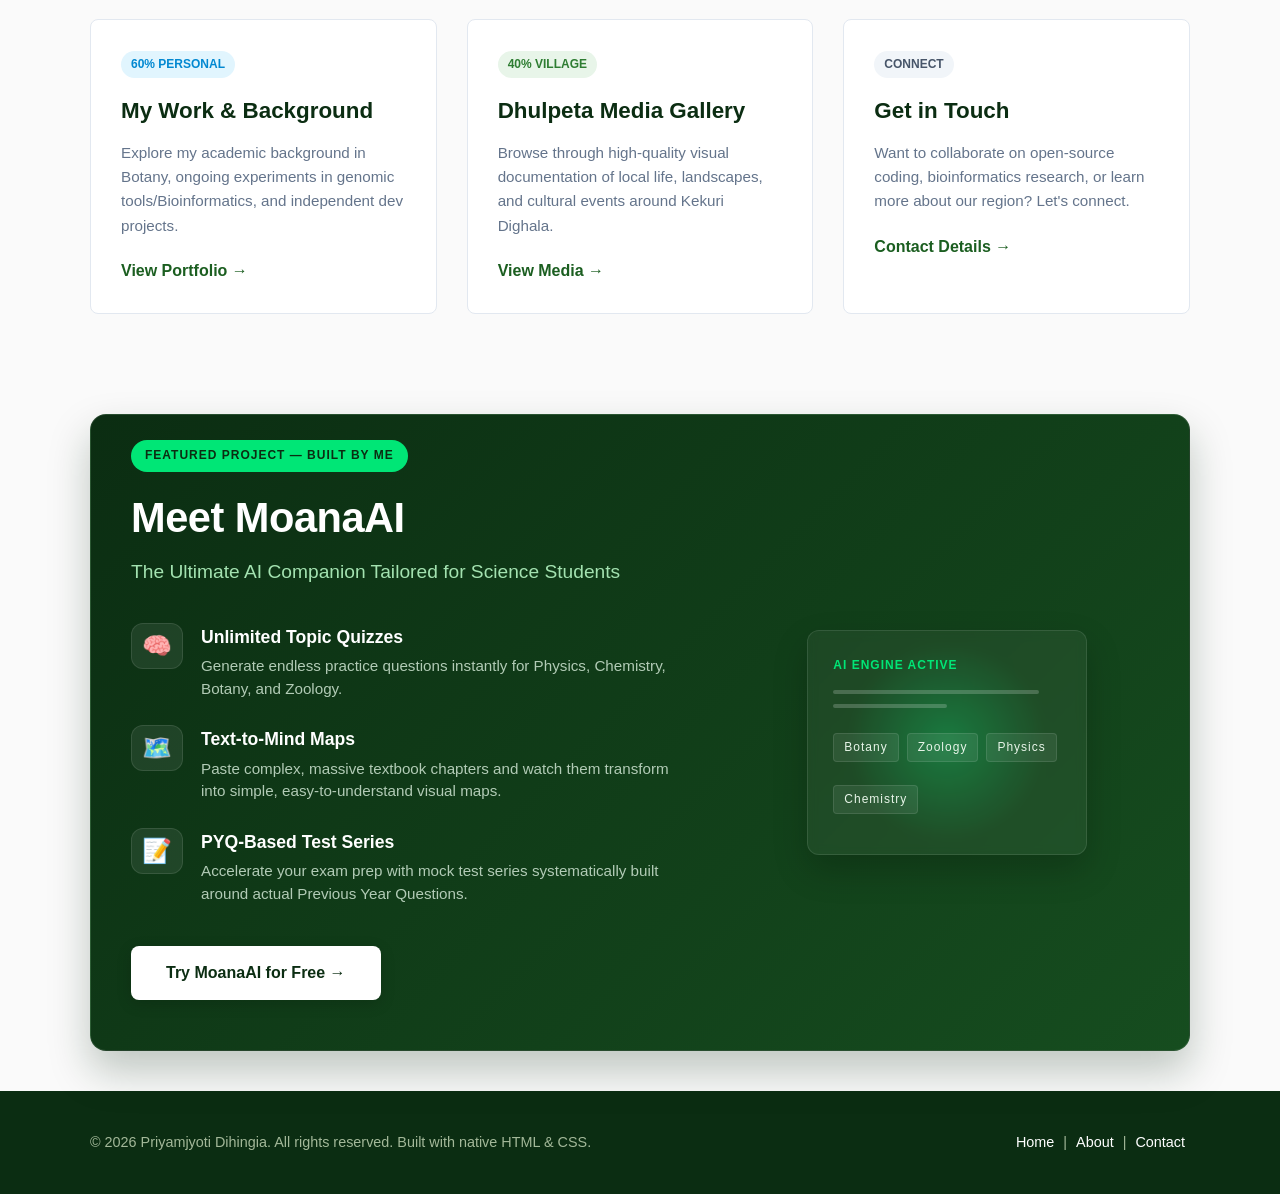
==== commit 76d31b17: "Add live Web3Forms key to contact form" ====
--- a/index.html
+++ b/index.html
@@ -67,9 +67,9 @@
                 </div>
 
                 <div class="hero-image-right" style="flex: 10;">
-                    <img src="images/priyamjyoti-dihingia-kekuri-dighala.webp" 
+                    <img src="images/priyamjyoti-dihingia.jpeg" 
                          alt="Priyamjyoti Dihingia from Kekuri Dighala village Dhulpeta Assam" 
-                         style="width: 100%; max-width: 320px; border-radius: 50%; border: 5px solid #ffffff; box-shadow: 0 8px 25px rgba(0,0,0,0.15);">
+                         style="width: 100%; max-width: 320px; border-radius: 5%; border: 5px solid #ffffff; box-shadow: 0 8px 25px rgba(0,0,0,0.15);">
                 </div>
 
             </div>
--- a/style.css
+++ b/style.css
@@ -782,4 +782,262 @@
         width: 100%;
         text-align: center;
     }
+}
+
+/* ==========================================================================
+   1. Global Resets & Variables
+   ========================================================================== */
+:root {
+    --primary-color: #059669; /* Emerald Green */
+    --primary-hover: #047857;
+    --bg-color: #fafafa;
+    --card-bg: #ffffff;
+    --text-main: #1f2937;
+    --text-muted: #4b5563;
+    --border-color: #e5e7eb;
+    --radius: 8px;
+    --transition: all 0.3s ease;
+}
+
+* {
+    margin: 0;
+    padding: 0;
+    box-sizing: border-box;
+}
+
+body {
+    font-family: 'Inter', sans-serif;
+    background-color: var(--bg-color);
+    color: var(--text-main);
+    line-height: 1.6;
+    -webkit-font-smoothing: antialiased;
+}
+
+/* Utilities */
+.contact-container {
+    width: 100%;
+    max-width: 1100px;
+    margin: 0 auto;
+    padding: 0 24px;
+}
+
+/* ==========================================================================
+   2. Header & Navigation
+   ========================================================================== */
+.contact-header {
+    padding: 24px 0;
+    border-bottom: 1px solid var(--border-color);
+    background-color: var(--card-bg);
+}
+
+.nav-placeholder {
+    display: flex;
+    justify-content: space-between;
+    align-items: center;
+}
+
+.logo {
+    font-size: 1.25rem;
+    font-weight: 700;
+    color: var(--text-main);
+    text-decoration: none;
+    letter-spacing: -0.5px;
+}
+
+.back-link {
+    font-size: 0.95rem;
+    color: var(--text-muted);
+    text-decoration: none;
+    font-weight: 500;
+    transition: var(--transition);
+}
+
+.back-link:hover {
+    color: var(--primary-color);
+}
+
+/* ==========================================================================
+   3. Contact Section Layout
+   ========================================================================== */
+.contact-section {
+    padding: 60px 24px;
+}
+
+.contact-grid {
+    display: grid;
+    grid-template-columns: 1fr 1fr;
+    gap: 64px;
+    align-items: start;
+}
+
+/* ==========================================================================
+   4. Left Side: Info & Details
+   ========================================================================== */
+.section-badge {
+    display: inline-block;
+    background-color: #ecfdf5;
+    color: var(--primary-color);
+    font-size: 0.8rem;
+    font-weight: 600;
+    text-transform: uppercase;
+    letter-spacing: 1px;
+    padding: 6px 12px;
+    border-radius: 50px;
+    margin-bottom: 16px;
+}
+
+.contact-info-side h2 {
+    font-size: 2.25rem;
+    font-weight: 700;
+    line-height: 1.2;
+    margin-bottom: 20px;
+    letter-spacing: -0.5px;
+}
+
+.contact-lead {
+    font-size: 1.1rem;
+    color: var(--text-muted);
+    margin-bottom: 40px;
+}
+
+.contact-details {
+    display: flex;
+    flex-direction: column;
+    gap: 24px;
+    font-style: normal;
+}
+
+.info-item {
+    display: flex;
+    gap: 16px;
+    align-items: flex-start;
+}
+
+.info-icon {
+    font-size: 1.25rem;
+    background: #f3f4f6;
+    padding: 10px;
+    border-radius: var(--radius);
+    line-height: 1;
+}
+
+.info-item strong {
+    display: block;
+    font-size: 1rem;
+    color: var(--text-main);
+    margin-bottom: 2px;
+}
+
+.info-item p, 
+.info-item a {
+    font-size: 0.95rem;
+    color: var(--text-muted);
+    text-decoration: none;
+}
+
+.info-item a:hover {
+    color: var(--primary-color);
+    text-decoration: underline;
+}
+
+/* ==========================================================================
+   5. Right Side: Interactive Form
+   ========================================================================== */
+.contact-form-side {
+    background: var(--card-bg);
+    padding: 40px;
+    border-radius: 12px;
+    border: 1px solid var(--border-color);
+    box-shadow: 0 4px 6px -1px rgba(0, 0, 0, 0.05);
+}
+
+.interactive-form {
+    display: flex;
+    flex-direction: column;
+    gap: 20px;
+}
+
+.form-group {
+    display: flex;
+    flex-direction: column;
+    gap: 8px;
+}
+
+.form-group label {
+    font-size: 0.9rem;
+    font-weight: 600;
+    color: var(--text-main);
+}
+
+.form-group input,
+.form-group textarea {
+    width: 100%;
+    padding: 12px 16px;
+    font-family: inherit;
+    font-size: 0.95rem;
+    border: 1px solid var(--border-color);
+    border-radius: var(--radius);
+    background-color: #fff;
+    color: var(--text-main);
+    transition: var(--transition);
+}
+
+.form-group input:focus,
+.form-group textarea:focus {
+    outline: none;
+    border-color: var(--primary-color);
+    box-shadow: 0 0 0 3px rgba(5, 150, 105, 0.15);
+}
+
+.form-group textarea {
+    resize: vertical;
+}
+
+.btn-submit {
+    background-color: var(--primary-color);
+    color: #ffffff;
+    font-size: 1rem;
+    font-weight: 600;
+    padding: 14px 24px;
+    border: none;
+    border-radius: var(--radius);
+    cursor: pointer;
+    display: flex;
+    align-items: center;
+    justify-content: center;
+    gap: 8px;
+    transition: var(--transition);
+    margin-top: 10px;
+}
+
+.btn-submit:hover {
+    background-color: var(--primary-hover);
+}
+
+/* ==========================================================================
+   6. Responsive Design Media Queries
+   ========================================================================== */
+@media (max-width: 900px) {
+    .contact-grid {
+        gap: 40px;
+    }
+    
+    .contact-info-side h2 {
+        font-size: 1.85rem;
+    }
+}
+
+@media (max-width: 768px) {
+    .contact-grid {
+        grid-template-columns: 1fr;
+        gap: 48px;
+    }
+
+    .contact-section {
+        padding: 40px 0;
+    }
+
+    .contact-form-side {
+        padding: 24px;
+    }
 }
